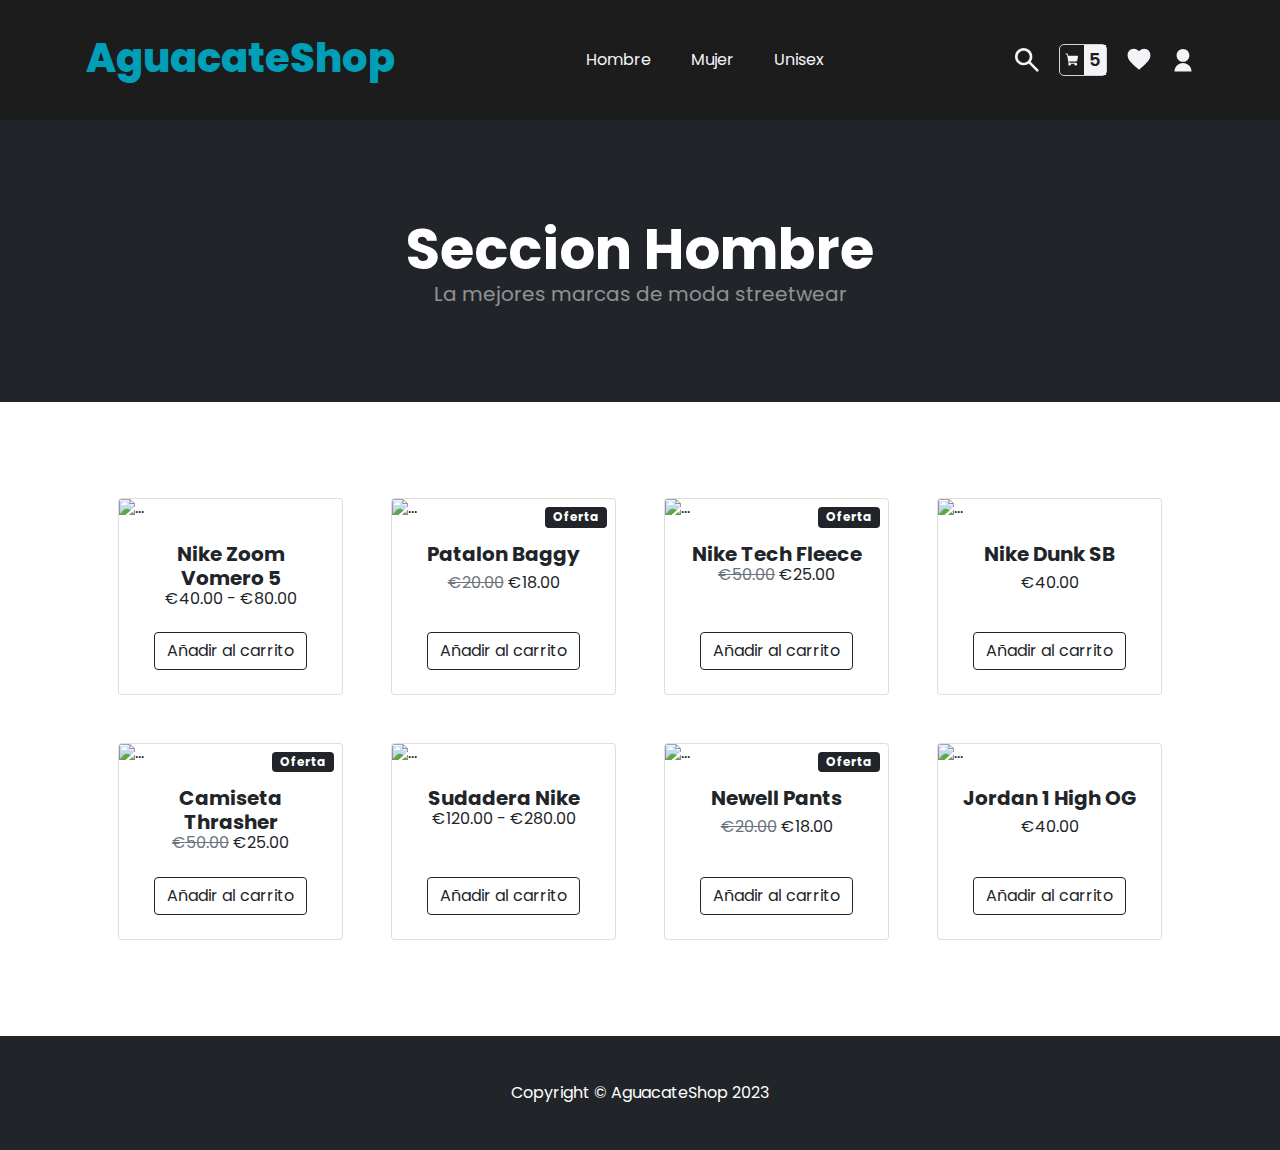
==== index.html @ 618b7046 "Idioma cambiado" ====
<!DOCTYPE html>
<html lang="en">
    <head>
        <meta charset="utf-8" />
        <meta name="viewport" content="width=device-width, initial-scale=1, shrink-to-fit=no" />
        <meta name="description" content="" />
        <meta name="author" content="" />
        <title>Shop Homepage - Start Bootstrap Template</title>
        <!-- Core theme CSS (includes Bootstrap)-->
        <link rel="stylesheet" href="css/normalize.css">
        <link rel="stylesheet" href="css/bootstrap-5.0.5.css">
        <link rel="stylesheet" href="css/style.css">
        
        
    </head>
    <body>
        <!-- Navigation-->
        <header>
            <div class="logo-cabecera">
                <p class="logo--animacion">AguacateShop</p>
            </div>
    
            <nav>
                <ul class="barra-navegacion">
                    <li class="opcion-menu">
                        <a>Hombre</a>
                        <ul class="menu-desplegable">
                            <li><a>Camisetas</a></li>
                            <li><a>Sudaderas</a></li>
                            <li><a>Pantalones</a></li>
                            <li><a>Zapatillas</a></li>
                            <li><a>Accesorios</a></li>
                        </ul>
                    </li>
                    <li class="opcion-menu">
                        <a>Mujer</a>
                        <ul class="menu-desplegable">
                            <li><a>Camisetas</a></li>
                            <li><a>Sudaderas</a></li>
                            <li><a>Pantalones</a></li>
                            <li><a>Zapatillas</a></li>
                            <li><a>Accesorios</a></li>
                        </ul>
                    </li>
                    <li class="opcion-menu">
                        <a>Unisex</a>
                        <ul class="menu-desplegable">
                            <li><a>Camisetas</a></li>
                            <li><a>Sudaderas</a></li>
                            <li><a>Pantalones</a></li>
                            <li><a>Video Editing</a></li>
                            <li><a>Accesorios</a></li>
                        </ul>
                    </li>
                </ul>
            </nav>
    
            <div class="nav-lateral">
                <svg width="24" height="24" viewBox="0 0 12 12" fill="none" xmlns="http://www.w3.org/2000/svg">
                    <path
                        d="M11.0667 12L6.86667 7.8C6.53333 8.06667 6.15 8.27778 5.71667 8.43333C5.28333 8.58889 4.82222 8.66667 4.33333 8.66667C3.12222 8.66667 2.09733 8.24733 1.25867 7.40867C0.419556 6.56956 0 5.54444 0 4.33333C0 3.12222 0.419556 2.09711 1.25867 1.258C2.09733 0.419333 3.12222 0 4.33333 0C5.54444 0 6.56956 0.419333 7.40867 1.258C8.24733 2.09711 8.66667 3.12222 8.66667 4.33333C8.66667 4.82222 8.58889 5.28333 8.43333 5.71667C8.27778 6.15 8.06667 6.53333 7.8 6.86667L12 11.0667L11.0667 12ZM4.33333 7.33333C5.16667 7.33333 5.87511 7.04178 6.45867 6.45867C7.04178 5.87511 7.33333 5.16667 7.33333 4.33333C7.33333 3.5 7.04178 2.79156 6.45867 2.208C5.87511 1.62489 5.16667 1.33333 4.33333 1.33333C3.5 1.33333 2.79156 1.62489 2.208 2.208C1.62489 2.79156 1.33333 3.5 1.33333 4.33333C1.33333 5.16667 1.62489 5.87511 2.208 6.45867C2.79156 7.04178 3.5 7.33333 4.33333 7.33333Z"
                        fill="#F4F4F8" />
                </svg>
                <div class="nav-lateral--carrito">
                    <svg width="24" height="24" viewBox="0 0 15 14" fill="none" xmlns="http://www.w3.org/2000/svg">
                        <path
                            d="M13.9937 3.0875L13.2312 7.26875C13.1683 7.61415 12.9863 7.92655 12.7168 8.15153C12.4472 8.37652 12.1073 8.49983 11.7563 8.5H4.50625L4.78125 10H11.5C11.7967 10 12.0867 10.088 12.3334 10.2528C12.58 10.4176 12.7723 10.6519 12.8858 10.926C12.9994 11.2001 13.0291 11.5017 12.9712 11.7926C12.9133 12.0836 12.7704 12.3509 12.5607 12.5607C12.3509 12.7704 12.0836 12.9133 11.7926 12.9712C11.5017 13.0291 11.2001 12.9994 10.926 12.8858C10.6519 12.7723 10.4176 12.58 10.2528 12.3334C10.088 12.0867 10 11.7967 10 11.5C10.0001 11.3295 10.0297 11.1604 10.0875 11H6.4125C6.47034 11.1604 6.49995 11.3295 6.5 11.5C6.50045 11.742 6.44234 11.9805 6.33062 12.1952C6.2189 12.4099 6.05689 12.5944 5.85843 12.7329C5.65996 12.8714 5.43093 12.9598 5.19088 12.9906C4.95084 13.0214 4.7069 12.9937 4.4799 12.9097C4.2529 12.8258 4.04957 12.6882 3.88728 12.5087C3.72498 12.3292 3.60854 12.113 3.54788 11.8787C3.48722 11.6445 3.48416 11.399 3.53894 11.1632C3.59373 10.9275 3.70474 10.7085 3.8625 10.525L2.13125 1H1C0.867392 1 0.740215 0.947322 0.646447 0.853553C0.552678 0.759785 0.5 0.632608 0.5 0.5C0.5 0.367392 0.552678 0.240215 0.646447 0.146447C0.740215 0.0526784 0.867392 0 1 0H2.13125C2.36465 0.000510561 2.59052 0.082646 2.76973 0.232177C2.94894 0.381709 3.0702 0.589216 3.1125 0.81875L3.41875 2.5H13.5C13.573 2.50015 13.645 2.51649 13.711 2.54783C13.7769 2.57917 13.8351 2.62474 13.8813 2.68125C13.9296 2.73599 13.9649 2.80102 13.9843 2.8714C14.0038 2.94179 14.0071 3.01569 13.9937 3.0875Z"
                            fill="#F4F4F8" />
                    </svg>
                    <p class="nav-lateral--carrito--num-productos">5</p>
                </div>
                <svg width="24" height="24" viewBox="0 0 14 13" fill="none" xmlns="http://www.w3.org/2000/svg">
                    <path
                        d="M6.99992 12.2333L6.03325 11.3533C2.59992 8.24 0.333252 6.18 0.333252 3.66667C0.333252 1.60667 1.94659 0 3.99992 0C5.15992 0 6.27325 0.54 6.99992 1.38667C7.72659 0.54 8.83992 0 9.99992 0C12.0533 0 13.6666 1.60667 13.6666 3.66667C13.6666 6.18 11.3999 8.24 7.96659 11.3533L6.99992 12.2333Z"
                        fill="#F4F4F8" />
                </svg>
                <svg width="24" height="24" viewBox="0 0 12 15" fill="none" xmlns="http://www.w3.org/2000/svg">
                    <path
                        d="M0.666748 14.6667C0.666748 13.2522 1.22865 11.8956 2.22885 10.8955C3.22904 9.89526 4.58559 9.33335 6.00008 9.33335C7.41457 9.33335 8.77112 9.89526 9.77132 10.8955C10.7715 11.8956 11.3334 13.2522 11.3334 14.6667H0.666748ZM6.00008 8.66669C3.79008 8.66669 2.00008 6.87669 2.00008 4.66669C2.00008 2.45669 3.79008 0.666687 6.00008 0.666687C8.21008 0.666687 10.0001 2.45669 10.0001 4.66669C10.0001 6.87669 8.21008 8.66669 6.00008 8.66669Z"
                        fill="#F4F4F8" />
                </svg>
            </div>
        </header>
        <div class="bg-dark py-5">
            <div class="container px-4 px-lg-5 my-5">
                <div class="text-center text-white">
                    <h1 class="display-4 fw-bolder">Seccion Hombre</h1>
                    <p class="lead fw-normal text-white-50 mb-0">La mejores marcas de moda streetwear</p>
                </div>
            </div>
        </div>
        <!-- Section-->
        <section class="py-5">
            <div class="container px-4 px-lg-5 mt-5">
                <div class="row gx-4 gx-lg-5 row-cols-2 row-cols-md-3 row-cols-xl-4 justify-content-center">
                    <div class="col mb-5">
                        <div class="card h-100">
                            <!-- Product image-->
                            <img class="card-img-top" src="https://dummyimage.com/450x300/dee2e6/6c757d.jpg" alt="..." />
                            <!-- Product details-->
                            <div class="card-body p-4">
                                <div class="text-center">
                                    <!-- Product name-->
                                    <h5 class="fw-bolder">Nike Zoom Vomero 5</h5>
                                    <!-- Product price-->
                                    €40.00 - €80.00
                                </div>
                            </div>
                            <!-- Product actions-->
                            <div class="card-footer p-4 pt-0 border-top-0 bg-transparent">
                                <div class="text-center"><a class="btn btn-outline-dark mt-auto" href="#">Añadir al carrito</a></div>
                            </div>
                        </div>
                    </div>
                    <div class="col mb-5">
                        <div class="card h-100">
                            <!-- Oferta badge-->
                            <div class="badge bg-dark text-white position-absolute" style="top: 0.5rem; right: 0.5rem">Oferta</div>
                            <!-- Product image-->
                            <img class="card-img-top" src="https://dummyimage.com/450x300/dee2e6/6c757d.jpg" alt="..." />
                            <!-- Product details-->
                            <div class="card-body p-4">
                                <div class="text-center">
                                    <!-- Product name-->
                                    <h5 class="fw-bolder">Patalon Baggy</h5>
                                    <!-- Product reviews-->
                                    <div class="d-flex justify-content-center small text-warning mb-2">
                                        <div class="bi-star-fill"></div>
                                        <div class="bi-star-fill"></div>
                                        <div class="bi-star-fill"></div>
                                        <div class="bi-star-fill"></div>
                                        <div class="bi-star-fill"></div>
                                    </div>
                                    <!-- Product price-->
                                    <span class="text-muted text-decoration-line-through">€20.00</span>
                                    €18.00
                                </div>
                            </div>
                            <!-- Product actions-->
                            <div class="card-footer p-4 pt-0 border-top-0 bg-transparent">
                                <div class="text-center"><a class="btn btn-outline-dark mt-auto" href="#">Añadir al carrito</a></div>
                            </div>
                        </div>
                    </div>
                    <div class="col mb-5">
                        <div class="card h-100">
                            <!-- Oferta badge-->
                            <div class="badge bg-dark text-white position-absolute" style="top: 0.5rem; right: 0.5rem">Oferta</div>
                            <!-- Product image-->
                            <img class="card-img-top" src="https://dummyimage.com/450x300/dee2e6/6c757d.jpg" alt="..." />
                            <!-- Product details-->
                            <div class="card-body p-4">
                                <div class="text-center">
                                    <!-- Product name-->
                                    <h5 class="fw-bolder">Nike Tech Fleece</h5>
                                    <!-- Product price-->
                                    <span class="text-muted text-decoration-line-through">€50.00</span>
                                    €25.00
                                </div>
                            </div>
                            <!-- Product actions-->
                            <div class="card-footer p-4 pt-0 border-top-0 bg-transparent">
                                <div class="text-center"><a class="btn btn-outline-dark mt-auto" href="#">Añadir al carrito</a></div>
                            </div>
                        </div>
                    </div>
                    <div class="col mb-5">
                        <div class="card h-100">
                            <!-- Product image-->
                            <img class="card-img-top" src="https://dummyimage.com/450x300/dee2e6/6c757d.jpg" alt="..." />
                            <!-- Product details-->
                            <div class="card-body p-4">
                                <div class="text-center">
                                    <!-- Product name-->
                                    <h5 class="fw-bolder">Nike Dunk SB</h5>
                                    <!-- Product reviews-->
                                    <div class="d-flex justify-content-center small text-warning mb-2">
                                        <div class="bi-star-fill"></div>
                                        <div class="bi-star-fill"></div>
                                        <div class="bi-star-fill"></div>
                                        <div class="bi-star-fill"></div>
                                        <div class="bi-star-fill"></div>
                                    </div>
                                    <!-- Product price-->
                                    €40.00
                                </div>
                            </div>
                            <!-- Product actions-->
                            <div class="card-footer p-4 pt-0 border-top-0 bg-transparent">
                                <div class="text-center"><a class="btn btn-outline-dark mt-auto" href="#">Añadir al carrito</a></div>
                            </div>
                        </div>
                    </div>
                    <div class="col mb-5">
                        <div class="card h-100">
                            <!-- Oferta badge-->
                            <div class="badge bg-dark text-white position-absolute" style="top: 0.5rem; right: 0.5rem">Oferta</div>
                            <!-- Product image-->
                            <img class="card-img-top" src="https://dummyimage.com/450x300/dee2e6/6c757d.jpg" alt="..." />
                            <!-- Product details-->
                            <div class="card-body p-4">
                                <div class="text-center">
                                    <!-- Product name-->
                                    <h5 class="fw-bolder">Camiseta Thrasher</h5>
                                    <!-- Product price-->
                                    <span class="text-muted text-decoration-line-through">€50.00</span>
                                    €25.00
                                </div>
                            </div>
                            <!-- Product actions-->
                            <div class="card-footer p-4 pt-0 border-top-0 bg-transparent">
                                <div class="text-center"><a class="btn btn-outline-dark mt-auto" href="#">Añadir al carrito</a></div>
                            </div>
                        </div>
                    </div>
                    <div class="col mb-5">
                        <div class="card h-100">
                            <!-- Product image-->
                            <img class="card-img-top" src="https://dummyimage.com/450x300/dee2e6/6c757d.jpg" alt="..." />
                            <!-- Product details-->
                            <div class="card-body p-4">
                                <div class="text-center">
                                    <!-- Product name-->
                                    <h5 class="fw-bolder">Sudadera Nike</h5>
                                    <!-- Product price-->
                                    €120.00 - €280.00
                                </div>
                            </div>
                            <!-- Product actions-->
                            <div class="card-footer p-4 pt-0 border-top-0 bg-transparent">
                                <div class="text-center"><a class="btn btn-outline-dark mt-auto" href="#">Añadir al carrito</a></div>
                            </div>
                        </div>
                    </div>
                    <div class="col mb-5">
                        <div class="card h-100">
                            <!-- Oferta badge-->
                            <div class="badge bg-dark text-white position-absolute" style="top: 0.5rem; right: 0.5rem">Oferta</div>
                            <!-- Product image-->
                            <img class="card-img-top" src="https://dummyimage.com/450x300/dee2e6/6c757d.jpg" alt="..." />
                            <!-- Product details-->
                            <div class="card-body p-4">
                                <div class="text-center">
                                    <!-- Product name-->
                                    <h5 class="fw-bolder">Newell Pants</h5>
                                    <!-- Product reviews-->
                                    <div class="d-flex justify-content-center small text-warning mb-2">
                                        <div class="bi-star-fill"></div>
                                        <div class="bi-star-fill"></div>
                                        <div class="bi-star-fill"></div>
                                        <div class="bi-star-fill"></div>
                                        <div class="bi-star-fill"></div>
                                    </div>
                                    <!-- Product price-->
                                    <span class="text-muted text-decoration-line-through">€20.00</span>
                                    €18.00
                                </div>
                            </div>
                            <!-- Product actions-->
                            <div class="card-footer p-4 pt-0 border-top-0 bg-transparent">
                                <div class="text-center"><a class="btn btn-outline-dark mt-auto" href="#">Añadir al carrito</a></div>
                            </div>
                        </div>
                    </div>
                    <div class="col mb-5">
                        <div class="card h-100">
                            <!-- Product image-->
                            <img class="card-img-top" src="https://dummyimage.com/450x300/dee2e6/6c757d.jpg" alt="..." />
                            <!-- Product details-->
                            <div class="card-body p-4">
                                <div class="text-center">
                                    <!-- Product name-->
                                    <h5 class="fw-bolder">Jordan 1 High OG</h5>
                                    <!-- Product reviews-->
                                    <div class="d-flex justify-content-center small text-warning mb-2">
                                        <div class="bi-star-fill"></div>
                                        <div class="bi-star-fill"></div>
                                        <div class="bi-star-fill"></div>
                                        <div class="bi-star-fill"></div>
                                        <div class="bi-star-fill"></div>
                                    </div>
                                    <!-- Product price-->
                                    €40.00
                                </div>
                            </div>
                            <!-- Product actions-->
                            <div class="card-footer p-4 pt-0 border-top-0 bg-transparent">
                                <div class="text-center"><a class="btn btn-outline-dark mt-auto" href="#">Añadir al carrito</a></div>
                            </div>
                        </div>
                    </div>
                </div>
            </div>
        </section>
        <!-- Footer-->
        <footer class="py-5 bg-dark">
            <div class="container"><p class="m-0 text-center text-white">Copyright &copy; AguacateShop 2023</p></div>
        </footer>
        <!-- Bootstrap core JS-->
        <script src="https://cdn.jsdelivr.net/npm/bootstrap@5.1.3/dist/js/bootstrap.bundle.min.js"></script>
        <script type="text/javascript" src="js/gsap.min.js"></script>
        <!-- Core theme JS-->
        <script src="js/script.js"></script>
    </body>
</html>
---- css/style.css ----
@import url('https://fonts.googleapis.com/css2?family=Poppins:ital,wght@0,100;0,200;0,300;0,400;0,500;0,600;0,700;0,800;0,900;1,100;1,200;1,300;1,400;1,500;1,600;1,700;1,800;1,900&display=swap');

:root {
    --blanco: #F4F4F8;
    --blanco-hover: #d4d4e0;
    --negro: #1C1C1C;
    --negro-claro: #2b2b2b;
    --mostaza: #FED766;
    --azul: #009FB7;
}

/* -- Globales -- */

* {
    font-family: 'Poppins', sans-serif;
}

body {
    margin: 0;
}

a {
    text-decoration: none;
}

h1,
h2,
h3,
h4,
h5,
p {
    margin: 0;
}

/* -- Cabecera -- */
header {
    background-color: var(--negro);
    min-height: 120px;
    display: flex;
    flex-direction: row;
    align-items: center;
    justify-content: space-around;
    box-shadow: 5px 5px 7px rgba(0, 0, 0, 0.7);
}

header div.logo-cabecera {
    font-weight: 800;
    font-size: 40px;
    color: var(--blanco);
    display: flex;
    flex-direction: row;
    width: fit-content;
}

header div.logo-cabecera span {
    color: var(--azul);
}

header div.logo-cabecera .logo--animacion * {
    pointer-events: none;
}

header div.logo-cabecera .logo--animacion__word {
    display: inline-flex;
    height: 50px;
    position: relative;
    overflow: hidden;
}

header div.logo-cabecera .logo--animacion__char-inner {
    display: inline-block;
}

header div.logo-cabecera .logo--animacion__char-inner:after {
    content: attr(data-letter);
    position: absolute;
    top: 100%;
    left: 0;
    color: var(--mostaza);
}

header nav {
    height: 120px;
}

header nav .barra-navegacion {
    display: flex;
    flex-direction: row;
    justify-content: space-between;
    height: 100%;
    align-items: center;

    padding: 0;
    margin: 0;
}

header nav *>li {
    list-style: none;
}

header nav .barra-navegacion .opcion-menu {
    min-height: 100%;
    display: flex;
    align-items: center;
    padding: 0 20px;
}

header nav .barra-navegacion .opcion-menu a,
header nav .barra-navegacion .opcion-menu .menu-desplegable li a {
    color: var(--blanco);
}

header nav .barra-navegacion .opcion-menu a:hover{
    color: var(--blanco-hover);
}

nav {
    background-color: var(--navColor);
}

.navbar li:hover {
    background-color: var(--navHover);
}

.menu-desplegable {
    position: absolute;
    top: 120px;
    left: 0;
    display: none;
    background-color: var(--negro-claro);
    padding: 0;
}

.opcion-menu:hover {
    background-color: var(--negro-claro);
    cursor: default;
}

.opcion-menu:hover .menu-desplegable {
    display: flex;
    flex-direction: row;
    width: 100%;
    min-height: 80px;
    gap: 20px;
    justify-content: center;
    align-items: center;
}

header nav .barra-navegacion .opcion-menu .menu-desplegable li:hover a {
    color: var(--blanco-hover);
    cursor: pointer;
}

header .nav-lateral {
    display: flex;
    align-items: center;
    gap: 20px;
}

.nav-lateral .nav-lateral--carrito {
    display: flex;
    flex-direction: row;
    align-items: center;
    justify-content: space-around;
    border: 1px solid var(--blanco-hover);
    border-radius: 5px;
}

.nav-lateral .nav-lateral--carrito svg {
    padding: 3px 5px;
}

.nav-lateral--carrito--num-productos {
    color: var(--negro);
    background-color: var(--blanco);
    height: max-content;
    font-size: 18px;
    font-weight: 600;
    padding: 5px;
    -webkit-user-select: none;
    -ms-user-select: none;
    user-select: none;
}
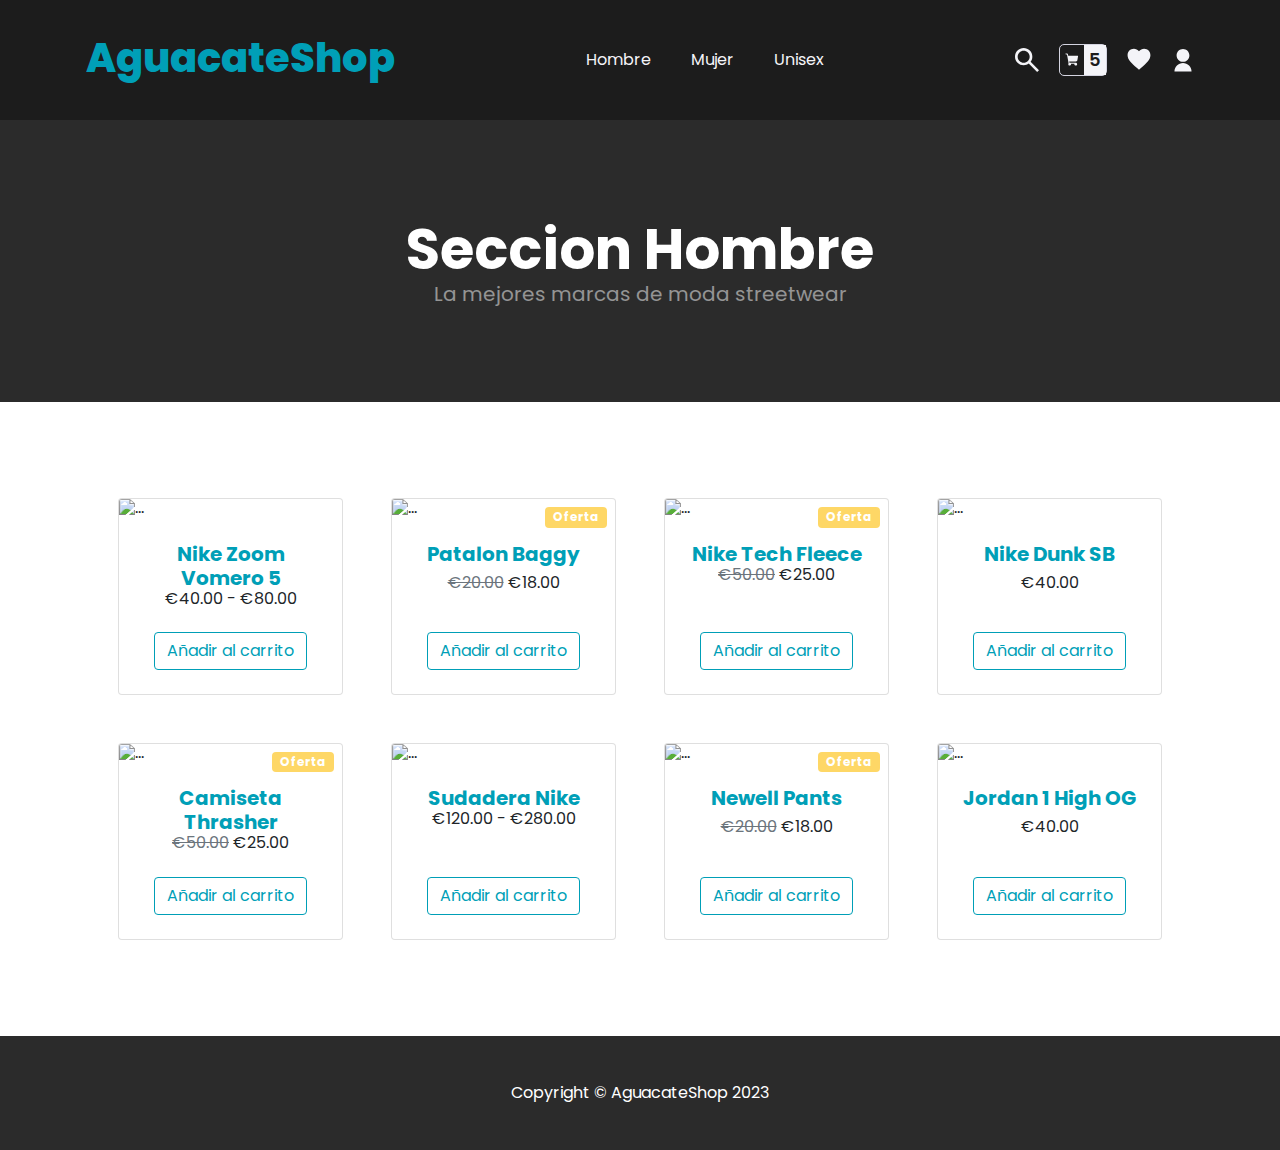
==== commit c9050d1c: "Cabecera responsive comenzada" ====
--- a/index.html
+++ b/index.html
@@ -101,7 +101,7 @@
                             <div class="card-body p-4">
                                 <div class="text-center">
                                     <!-- Product name-->
-                                    <h5 class="fw-bolder">Nike Zoom Vomero 5</h5>
+                                    <h5 class="fw-bolder text-primary">Nike Zoom Vomero 5</h5>
                                     <!-- Product price-->
                                     €40.00 - €80.00
                                 </div>
@@ -115,14 +115,14 @@
                     <div class="col mb-5">
                         <div class="card h-100">
                             <!-- Oferta badge-->
-                            <div class="badge bg-dark text-white position-absolute" style="top: 0.5rem; right: 0.5rem">Oferta</div>
-                            <!-- Product image-->
-                            <img class="card-img-top" src="https://dummyimage.com/450x300/dee2e6/6c757d.jpg" alt="..." />
-                            <!-- Product details-->
-                            <div class="card-body p-4">
-                                <div class="text-center">
-                                    <!-- Product name-->
-                                    <h5 class="fw-bolder">Patalon Baggy</h5>
+                            <div class="badge bg-warning text-white position-absolute" style="top: 0.5rem; right: 0.5rem">Oferta</div>
+                            <!-- Product image-->
+                            <img class="card-img-top" src="https://dummyimage.com/450x300/dee2e6/6c757d.jpg" alt="..." />
+                            <!-- Product details-->
+                            <div class="card-body p-4">
+                                <div class="text-center">
+                                    <!-- Product name-->
+                                    <h5 class="fw-bolder text-primary">Patalon Baggy</h5>
                                     <!-- Product reviews-->
                                     <div class="d-flex justify-content-center small text-warning mb-2">
                                         <div class="bi-star-fill"></div>
@@ -145,14 +145,14 @@
                     <div class="col mb-5">
                         <div class="card h-100">
                             <!-- Oferta badge-->
-                            <div class="badge bg-dark text-white position-absolute" style="top: 0.5rem; right: 0.5rem">Oferta</div>
-                            <!-- Product image-->
-                            <img class="card-img-top" src="https://dummyimage.com/450x300/dee2e6/6c757d.jpg" alt="..." />
-                            <!-- Product details-->
-                            <div class="card-body p-4">
-                                <div class="text-center">
-                                    <!-- Product name-->
-                                    <h5 class="fw-bolder">Nike Tech Fleece</h5>
+                            <div class="badge bg-warning text-white position-absolute" style="top: 0.5rem; right: 0.5rem">Oferta</div>
+                            <!-- Product image-->
+                            <img class="card-img-top" src="https://dummyimage.com/450x300/dee2e6/6c757d.jpg" alt="..." />
+                            <!-- Product details-->
+                            <div class="card-body p-4">
+                                <div class="text-center">
+                                    <!-- Product name-->
+                                    <h5 class="fw-bolder text-primary">Nike Tech Fleece</h5>
                                     <!-- Product price-->
                                     <span class="text-muted text-decoration-line-through">€50.00</span>
                                     €25.00
@@ -172,7 +172,7 @@
                             <div class="card-body p-4">
                                 <div class="text-center">
                                     <!-- Product name-->
-                                    <h5 class="fw-bolder">Nike Dunk SB</h5>
+                                    <h5 class="fw-bolder text-primary">Nike Dunk SB</h5>
                                     <!-- Product reviews-->
                                     <div class="d-flex justify-content-center small text-warning mb-2">
                                         <div class="bi-star-fill"></div>
@@ -194,14 +194,14 @@
                     <div class="col mb-5">
                         <div class="card h-100">
                             <!-- Oferta badge-->
-                            <div class="badge bg-dark text-white position-absolute" style="top: 0.5rem; right: 0.5rem">Oferta</div>
-                            <!-- Product image-->
-                            <img class="card-img-top" src="https://dummyimage.com/450x300/dee2e6/6c757d.jpg" alt="..." />
-                            <!-- Product details-->
-                            <div class="card-body p-4">
-                                <div class="text-center">
-                                    <!-- Product name-->
-                                    <h5 class="fw-bolder">Camiseta Thrasher</h5>
+                            <div class="badge bg-warning text-white position-absolute" style="top: 0.5rem; right: 0.5rem">Oferta</div>
+                            <!-- Product image-->
+                            <img class="card-img-top" src="https://dummyimage.com/450x300/dee2e6/6c757d.jpg" alt="..." />
+                            <!-- Product details-->
+                            <div class="card-body p-4">
+                                <div class="text-center">
+                                    <!-- Product name-->
+                                    <h5 class="fw-bolder text-primary">Camiseta Thrasher</h5>
                                     <!-- Product price-->
                                     <span class="text-muted text-decoration-line-through">€50.00</span>
                                     €25.00
@@ -221,7 +221,7 @@
                             <div class="card-body p-4">
                                 <div class="text-center">
                                     <!-- Product name-->
-                                    <h5 class="fw-bolder">Sudadera Nike</h5>
+                                    <h5 class="fw-bolder text-primary">Sudadera Nike</h5>
                                     <!-- Product price-->
                                     €120.00 - €280.00
                                 </div>
@@ -235,14 +235,14 @@
                     <div class="col mb-5">
                         <div class="card h-100">
                             <!-- Oferta badge-->
-                            <div class="badge bg-dark text-white position-absolute" style="top: 0.5rem; right: 0.5rem">Oferta</div>
-                            <!-- Product image-->
-                            <img class="card-img-top" src="https://dummyimage.com/450x300/dee2e6/6c757d.jpg" alt="..." />
-                            <!-- Product details-->
-                            <div class="card-body p-4">
-                                <div class="text-center">
-                                    <!-- Product name-->
-                                    <h5 class="fw-bolder">Newell Pants</h5>
+                            <div class="badge bg-warning text-white position-absolute" style="top: 0.5rem; right: 0.5rem">Oferta</div>
+                            <!-- Product image-->
+                            <img class="card-img-top" src="https://dummyimage.com/450x300/dee2e6/6c757d.jpg" alt="..." />
+                            <!-- Product details-->
+                            <div class="card-body p-4">
+                                <div class="text-center">
+                                    <!-- Product name-->
+                                    <h5 class="fw-bolder text-primary">Newell Pants</h5>
                                     <!-- Product reviews-->
                                     <div class="d-flex justify-content-center small text-warning mb-2">
                                         <div class="bi-star-fill"></div>
@@ -270,7 +270,7 @@
                             <div class="card-body p-4">
                                 <div class="text-center">
                                     <!-- Product name-->
-                                    <h5 class="fw-bolder">Jordan 1 High OG</h5>
+                                    <h5 class="fw-bolder text-primary">Jordan 1 High OG</h5>
                                     <!-- Product reviews-->
                                     <div class="d-flex justify-content-center small text-warning mb-2">
                                         <div class="bi-star-fill"></div>
--- a/css/style.css
+++ b/css/style.css
@@ -40,7 +40,7 @@
     flex-direction: row;
     align-items: center;
     justify-content: space-around;
-    box-shadow: 5px 5px 7px rgba(0, 0, 0, 0.7);
+    position: relative;
 }
 
 header div.logo-cabecera {
@@ -129,6 +129,7 @@
     display: none;
     background-color: var(--negro-claro);
     padding: 0;
+    box-shadow: 0 3px 10px rgba(0, 0, 0, 0.7);
 }
 
 .opcion-menu:hover {
@@ -180,4 +181,19 @@
     -webkit-user-select: none;
     -ms-user-select: none;
     user-select: none;
-}+}
+
+@media (max-width: 1024px) {
+    header {
+        flex-direction: column;
+    }
+    header .logo-cabecera {
+        margin: 15px 0;
+    }
+    header nav .barra-navegacion .opcion-menu .menu-desplegable {
+        top: 200px;
+    }
+    header .nav-lateral {
+        display: none;
+    }
+}
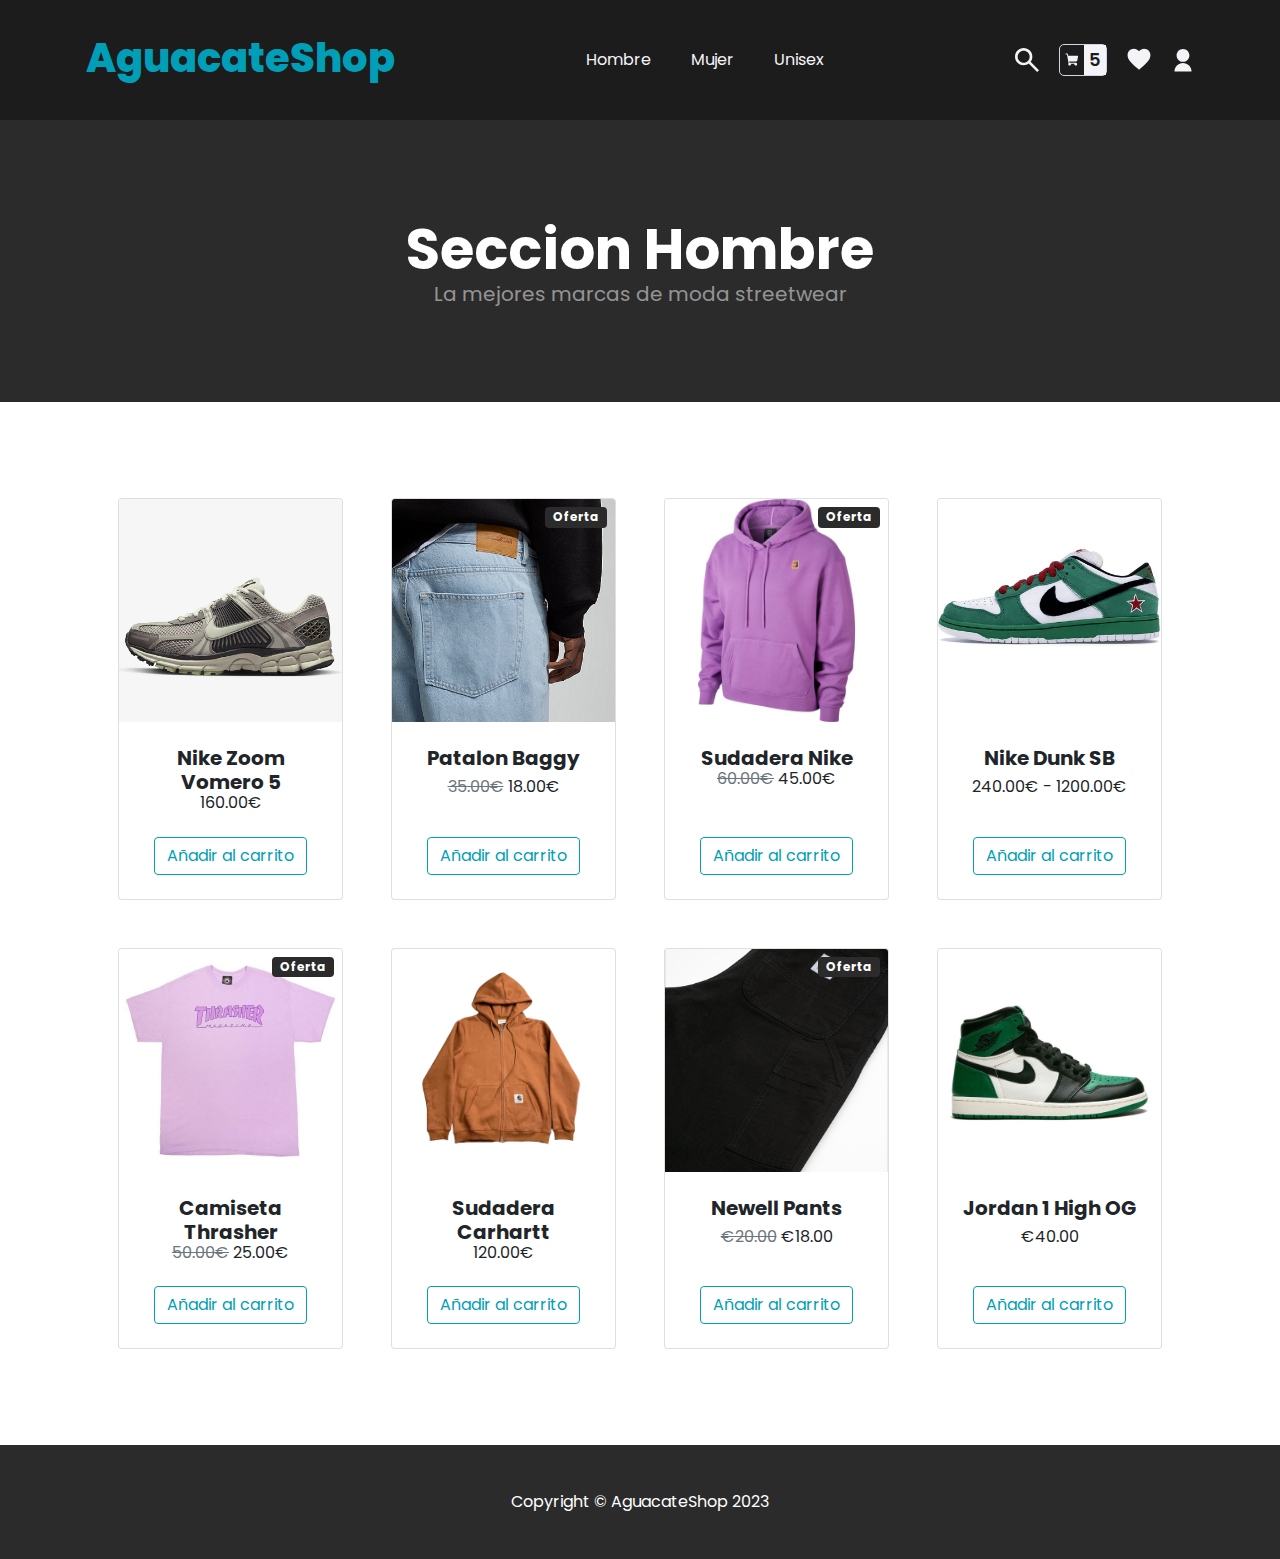
==== commit bd043147: "Imagenes comenzadas" ====
--- a/index.html
+++ b/index.html
@@ -96,14 +96,14 @@
                     <div class="col mb-5">
                         <div class="card h-100">
                             <!-- Product image-->
-                            <img class="card-img-top" src="https://dummyimage.com/450x300/dee2e6/6c757d.jpg" alt="..." />
-                            <!-- Product details-->
-                            <div class="card-body p-4">
-                                <div class="text-center">
-                                    <!-- Product name-->
-                                    <h5 class="fw-bolder text-primary">Nike Zoom Vomero 5</h5>
-                                    <!-- Product price-->
-                                    €40.00 - €80.00
+                            <img class="card-img-top" src="img/vomero-5.png" alt="..." heigth="350px" width="400px"/>
+                            <!-- Product details-->
+                            <div class="card-body p-4">
+                                <div class="text-center">
+                                    <!-- Product name-->
+                                    <h5 class="fw-bolder">Nike Zoom Vomero 5</h5>
+                                    <!-- Product price-->
+                                    160.00€
                                 </div>
                             </div>
                             <!-- Product actions-->
@@ -115,14 +115,14 @@
                     <div class="col mb-5">
                         <div class="card h-100">
                             <!-- Oferta badge-->
-                            <div class="badge bg-warning text-white position-absolute" style="top: 0.5rem; right: 0.5rem">Oferta</div>
-                            <!-- Product image-->
-                            <img class="card-img-top" src="https://dummyimage.com/450x300/dee2e6/6c757d.jpg" alt="..." />
-                            <!-- Product details-->
-                            <div class="card-body p-4">
-                                <div class="text-center">
-                                    <!-- Product name-->
-                                    <h5 class="fw-bolder text-primary">Patalon Baggy</h5>
+                            <div class="badge bg-dark text-white position-absolute" style="top: 0.5rem; right: 0.5rem">Oferta</div>
+                            <!-- Product image-->
+                            <img class="card-img-top" src="img/baggy-jeans.jpg" heigth="350px" width="400px" alt="..." />
+                            <!-- Product details-->
+                            <div class="card-body p-4">
+                                <div class="text-center">
+                                    <!-- Product name-->
+                                    <h5 class="fw-bolder">Patalon Baggy</h5>
                                     <!-- Product reviews-->
                                     <div class="d-flex justify-content-center small text-warning mb-2">
                                         <div class="bi-star-fill"></div>
@@ -132,6 +132,126 @@
                                         <div class="bi-star-fill"></div>
                                     </div>
                                     <!-- Product price-->
+                                    <span class="text-muted text-decoration-line-through">35.00€</span>
+                                    18.00€
+                                </div>
+                            </div>
+                            <!-- Product actions-->
+                            <div class="card-footer p-4 pt-0 border-top-0 bg-transparent">
+                                <div class="text-center"><a class="btn btn-outline-dark mt-auto" href="#">Añadir al carrito</a></div>
+                            </div>
+                        </div>
+                    </div>
+                    <div class="col mb-5">
+                        <div class="card h-100">
+                            <!-- Oferta badge-->
+                            <div class="badge bg-dark text-white position-absolute" style="top: 0.5rem; right: 0.5rem">Oferta</div>
+                            <!-- Product image-->
+                            <img class="card-img-top" src="img/sudadera-nike.jpeg" heigth="350px" width="400px" alt="..." />
+                            <!-- Product details-->
+                            <div class="card-body p-4">
+                                <div class="text-center">
+                                    <!-- Product name-->
+                                    <h5 class="fw-bolder">Sudadera Nike</h5>
+                                    <!-- Product price-->
+                                    <span class="text-muted text-decoration-line-through">60.00€</span>
+                                    45.00€
+                                </div>
+                            </div>
+                            <!-- Product actions-->
+                            <div class="card-footer p-4 pt-0 border-top-0 bg-transparent">
+                                <div class="text-center"><a class="btn btn-outline-dark mt-auto" href="#">Añadir al carrito</a></div>
+                            </div>
+                        </div>
+                    </div>
+                    <div class="col mb-5">
+                        <div class="card h-100">
+                            <!-- Product image-->
+                            <img class="card-img-top" src="img/dunk-sb_heineken.png" alt="..." heigth="350px" width="400px"/>
+                            <!-- Product details-->
+                            <div class="card-body p-4">
+                                <div class="text-center">
+                                    <!-- Product name-->
+                                    <h5 class="fw-bolder">Nike Dunk SB</h5>
+                                    <!-- Product reviews-->
+                                    <div class="d-flex justify-content-center small text-warning mb-2">
+                                        <div class="bi-star-fill"></div>
+                                        <div class="bi-star-fill"></div>
+                                        <div class="bi-star-fill"></div>
+                                        <div class="bi-star-fill"></div>
+                                        <div class="bi-star-fill"></div>
+                                    </div>
+                                    <!-- Product price-->
+                                    240.00€ - 1200.00€
+                                </div>
+                            </div>
+                            <!-- Product actions-->
+                            <div class="card-footer p-4 pt-0 border-top-0 bg-transparent">
+                                <div class="text-center"><a class="btn btn-outline-dark mt-auto" href="#">Añadir al carrito</a></div>
+                            </div>
+                        </div>
+                    </div>
+                    <div class="col mb-5">
+                        <div class="card h-100">
+                            <!-- Oferta badge-->
+                            <div class="badge bg-dark text-white position-absolute" style="top: 0.5rem; right: 0.5rem">Oferta</div>
+                            <!-- Product image-->
+                            <img class="card-img-top" src="img/camiseta-thrasher.jpg" alt="..." />
+                            <!-- Product details-->
+                            <div class="card-body p-4">
+                                <div class="text-center">
+                                    <!-- Product name-->
+                                    <h5 class="fw-bolder">Camiseta Thrasher</h5>
+                                    <!-- Product price-->
+                                    <span class="text-muted text-decoration-line-through">50.00€</span>
+                                    25.00€
+                                </div>
+                            </div>
+                            <!-- Product actions-->
+                            <div class="card-footer p-4 pt-0 border-top-0 bg-transparent">
+                                <div class="text-center"><a class="btn btn-outline-dark mt-auto" href="#">Añadir al carrito</a></div>
+                            </div>
+                        </div>
+                    </div>
+                    <div class="col mb-5">
+                        <div class="card h-100">
+                            <!-- Product image-->
+                            <img class="card-img-top" src="img/sudadera-carhartt.webp" alt="..." />
+                            <!-- Product details-->
+                            <div class="card-body p-4">
+                                <div class="text-center">
+                                    <!-- Product name-->
+                                    <h5 class="fw-bolder">Sudadera Carhartt</h5>
+                                    <!-- Product price-->
+                                    120.00€
+                                </div>
+                            </div>
+                            <!-- Product actions-->
+                            <div class="card-footer p-4 pt-0 border-top-0 bg-transparent">
+                                <div class="text-center"><a class="btn btn-outline-dark mt-auto" href="#">Añadir al carrito</a></div>
+                            </div>
+                        </div>
+                    </div>
+                    <div class="col mb-5">
+                        <div class="card h-100">
+                            <!-- Oferta badge-->
+                            <div class="badge bg-dark text-white position-absolute" style="top: 0.5rem; right: 0.5rem">Oferta</div>
+                            <!-- Product image-->
+                            <img class="card-img-top" src="img/double-knee-pant.jpg" alt="..." />
+                            <!-- Product details-->
+                            <div class="card-body p-4">
+                                <div class="text-center">
+                                    <!-- Product name-->
+                                    <h5 class="fw-bolder">Newell Pants</h5>
+                                    <!-- Product reviews-->
+                                    <div class="d-flex justify-content-center small text-warning mb-2">
+                                        <div class="bi-star-fill"></div>
+                                        <div class="bi-star-fill"></div>
+                                        <div class="bi-star-fill"></div>
+                                        <div class="bi-star-fill"></div>
+                                        <div class="bi-star-fill"></div>
+                                    </div>
+                                    <!-- Product price-->
                                     <span class="text-muted text-decoration-line-through">€20.00</span>
                                     €18.00
                                 </div>
@@ -144,133 +264,13 @@
                     </div>
                     <div class="col mb-5">
                         <div class="card h-100">
-                            <!-- Oferta badge-->
-                            <div class="badge bg-warning text-white position-absolute" style="top: 0.5rem; right: 0.5rem">Oferta</div>
-                            <!-- Product image-->
-                            <img class="card-img-top" src="https://dummyimage.com/450x300/dee2e6/6c757d.jpg" alt="..." />
-                            <!-- Product details-->
-                            <div class="card-body p-4">
-                                <div class="text-center">
-                                    <!-- Product name-->
-                                    <h5 class="fw-bolder text-primary">Nike Tech Fleece</h5>
-                                    <!-- Product price-->
-                                    <span class="text-muted text-decoration-line-through">€50.00</span>
-                                    €25.00
-                                </div>
-                            </div>
-                            <!-- Product actions-->
-                            <div class="card-footer p-4 pt-0 border-top-0 bg-transparent">
-                                <div class="text-center"><a class="btn btn-outline-dark mt-auto" href="#">Añadir al carrito</a></div>
-                            </div>
-                        </div>
-                    </div>
-                    <div class="col mb-5">
-                        <div class="card h-100">
-                            <!-- Product image-->
-                            <img class="card-img-top" src="https://dummyimage.com/450x300/dee2e6/6c757d.jpg" alt="..." />
-                            <!-- Product details-->
-                            <div class="card-body p-4">
-                                <div class="text-center">
-                                    <!-- Product name-->
-                                    <h5 class="fw-bolder text-primary">Nike Dunk SB</h5>
-                                    <!-- Product reviews-->
-                                    <div class="d-flex justify-content-center small text-warning mb-2">
-                                        <div class="bi-star-fill"></div>
-                                        <div class="bi-star-fill"></div>
-                                        <div class="bi-star-fill"></div>
-                                        <div class="bi-star-fill"></div>
-                                        <div class="bi-star-fill"></div>
-                                    </div>
-                                    <!-- Product price-->
-                                    €40.00
-                                </div>
-                            </div>
-                            <!-- Product actions-->
-                            <div class="card-footer p-4 pt-0 border-top-0 bg-transparent">
-                                <div class="text-center"><a class="btn btn-outline-dark mt-auto" href="#">Añadir al carrito</a></div>
-                            </div>
-                        </div>
-                    </div>
-                    <div class="col mb-5">
-                        <div class="card h-100">
-                            <!-- Oferta badge-->
-                            <div class="badge bg-warning text-white position-absolute" style="top: 0.5rem; right: 0.5rem">Oferta</div>
-                            <!-- Product image-->
-                            <img class="card-img-top" src="https://dummyimage.com/450x300/dee2e6/6c757d.jpg" alt="..." />
-                            <!-- Product details-->
-                            <div class="card-body p-4">
-                                <div class="text-center">
-                                    <!-- Product name-->
-                                    <h5 class="fw-bolder text-primary">Camiseta Thrasher</h5>
-                                    <!-- Product price-->
-                                    <span class="text-muted text-decoration-line-through">€50.00</span>
-                                    €25.00
-                                </div>
-                            </div>
-                            <!-- Product actions-->
-                            <div class="card-footer p-4 pt-0 border-top-0 bg-transparent">
-                                <div class="text-center"><a class="btn btn-outline-dark mt-auto" href="#">Añadir al carrito</a></div>
-                            </div>
-                        </div>
-                    </div>
-                    <div class="col mb-5">
-                        <div class="card h-100">
-                            <!-- Product image-->
-                            <img class="card-img-top" src="https://dummyimage.com/450x300/dee2e6/6c757d.jpg" alt="..." />
-                            <!-- Product details-->
-                            <div class="card-body p-4">
-                                <div class="text-center">
-                                    <!-- Product name-->
-                                    <h5 class="fw-bolder text-primary">Sudadera Nike</h5>
-                                    <!-- Product price-->
-                                    €120.00 - €280.00
-                                </div>
-                            </div>
-                            <!-- Product actions-->
-                            <div class="card-footer p-4 pt-0 border-top-0 bg-transparent">
-                                <div class="text-center"><a class="btn btn-outline-dark mt-auto" href="#">Añadir al carrito</a></div>
-                            </div>
-                        </div>
-                    </div>
-                    <div class="col mb-5">
-                        <div class="card h-100">
-                            <!-- Oferta badge-->
-                            <div class="badge bg-warning text-white position-absolute" style="top: 0.5rem; right: 0.5rem">Oferta</div>
-                            <!-- Product image-->
-                            <img class="card-img-top" src="https://dummyimage.com/450x300/dee2e6/6c757d.jpg" alt="..." />
-                            <!-- Product details-->
-                            <div class="card-body p-4">
-                                <div class="text-center">
-                                    <!-- Product name-->
-                                    <h5 class="fw-bolder text-primary">Newell Pants</h5>
-                                    <!-- Product reviews-->
-                                    <div class="d-flex justify-content-center small text-warning mb-2">
-                                        <div class="bi-star-fill"></div>
-                                        <div class="bi-star-fill"></div>
-                                        <div class="bi-star-fill"></div>
-                                        <div class="bi-star-fill"></div>
-                                        <div class="bi-star-fill"></div>
-                                    </div>
-                                    <!-- Product price-->
-                                    <span class="text-muted text-decoration-line-through">€20.00</span>
-                                    €18.00
-                                </div>
-                            </div>
-                            <!-- Product actions-->
-                            <div class="card-footer p-4 pt-0 border-top-0 bg-transparent">
-                                <div class="text-center"><a class="btn btn-outline-dark mt-auto" href="#">Añadir al carrito</a></div>
-                            </div>
-                        </div>
-                    </div>
-                    <div class="col mb-5">
-                        <div class="card h-100">
-                            <!-- Product image-->
-                            <img class="card-img-top" src="https://dummyimage.com/450x300/dee2e6/6c757d.jpg" alt="..." />
-                            <!-- Product details-->
-                            <div class="card-body p-4">
-                                <div class="text-center">
-                                    <!-- Product name-->
-                                    <h5 class="fw-bolder text-primary">Jordan 1 High OG</h5>
+                            <!-- Product image-->
+                            <img class="card-img-top" src="img/jordan-1-high.png" alt="..." />
+                            <!-- Product details-->
+                            <div class="card-body p-4">
+                                <div class="text-center">
+                                    <!-- Product name-->
+                                    <h5 class="fw-bolder">Jordan 1 High OG</h5>
                                     <!-- Product reviews-->
                                     <div class="d-flex justify-content-center small text-warning mb-2">
                                         <div class="bi-star-fill"></div>
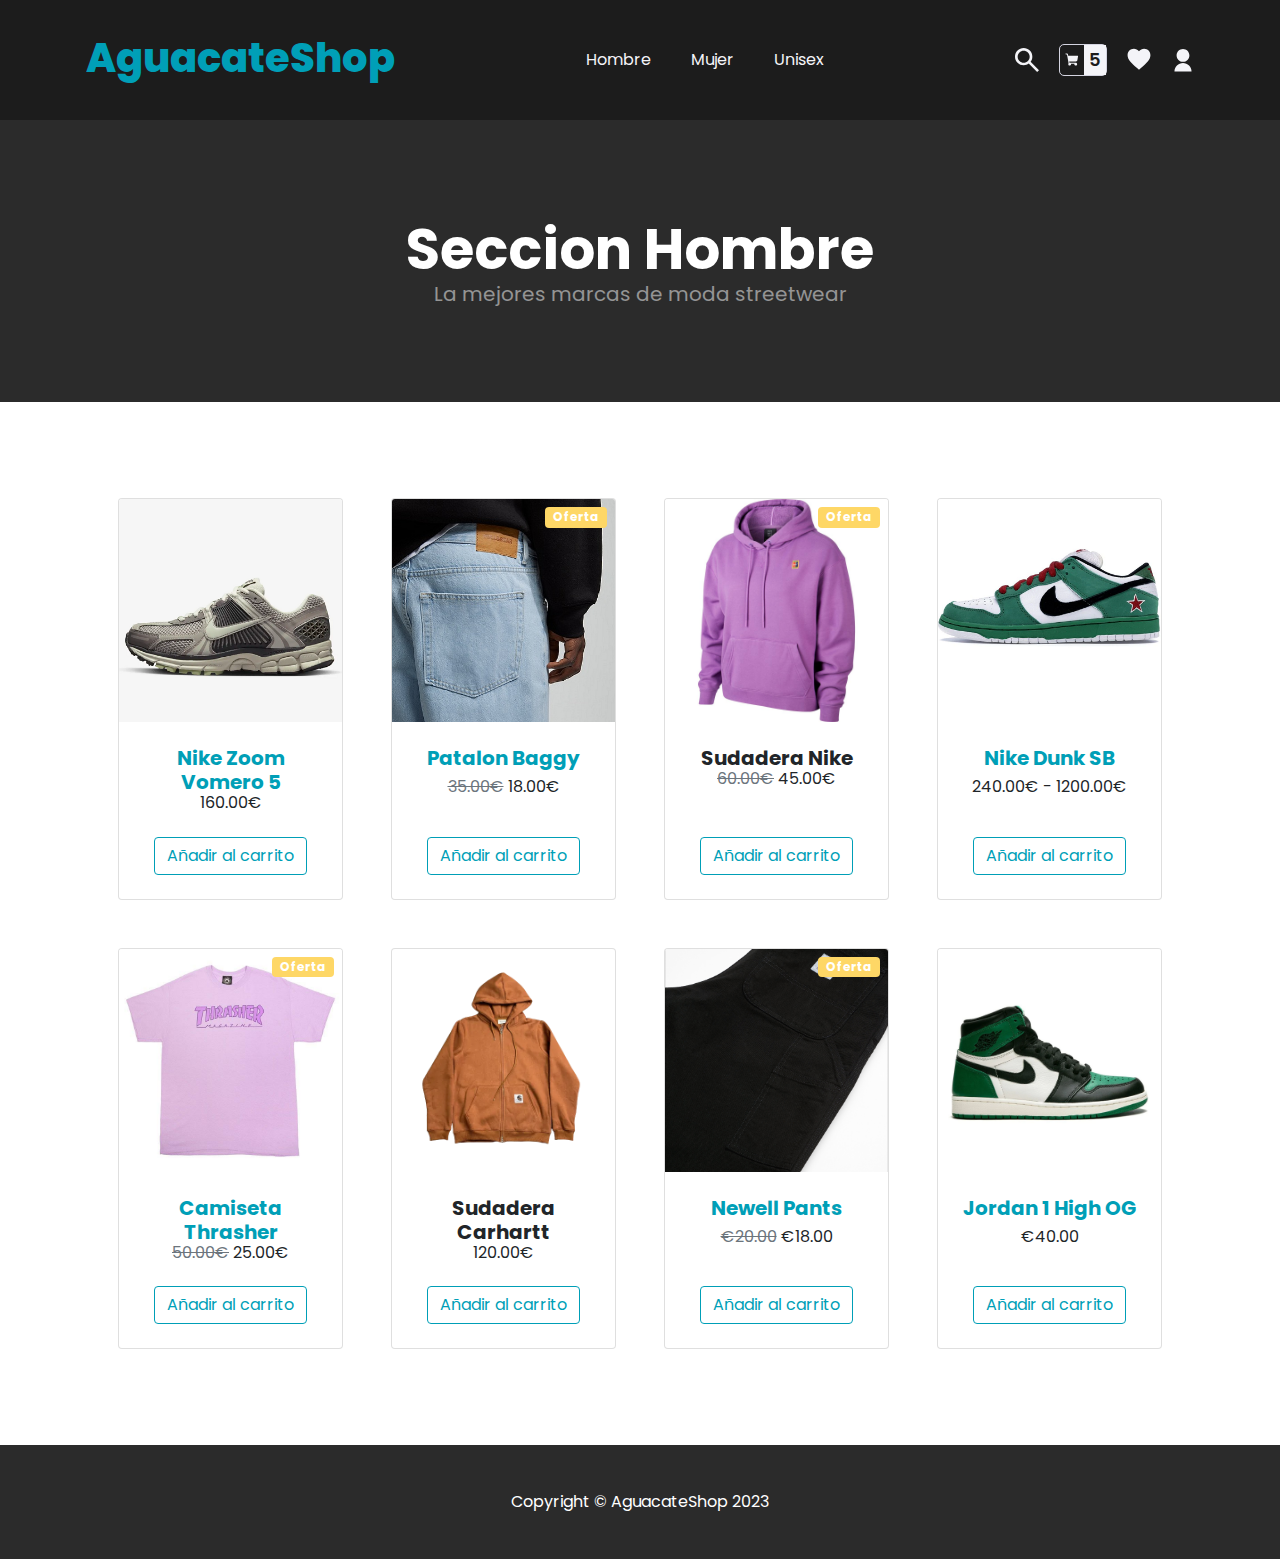
==== commit 74abb7f6: "Combinacion de commits hecha" ====
--- a/index.html
+++ b/index.html
@@ -101,7 +101,7 @@
                             <div class="card-body p-4">
                                 <div class="text-center">
                                     <!-- Product name-->
-                                    <h5 class="fw-bolder">Nike Zoom Vomero 5</h5>
+                                    <h5 class="fw-bolder text-primary">Nike Zoom Vomero 5</h5>
                                     <!-- Product price-->
                                     160.00€
                                 </div>
@@ -115,14 +115,14 @@
                     <div class="col mb-5">
                         <div class="card h-100">
                             <!-- Oferta badge-->
-                            <div class="badge bg-dark text-white position-absolute" style="top: 0.5rem; right: 0.5rem">Oferta</div>
+                            <div class="badge bg-warning text-white position-absolute" style="top: 0.5rem; right: 0.5rem">Oferta</div>
                             <!-- Product image-->
                             <img class="card-img-top" src="img/baggy-jeans.jpg" heigth="350px" width="400px" alt="..." />
                             <!-- Product details-->
                             <div class="card-body p-4">
                                 <div class="text-center">
                                     <!-- Product name-->
-                                    <h5 class="fw-bolder">Patalon Baggy</h5>
+                                    <h5 class="fw-bolder text-primary">Patalon Baggy</h5>
                                     <!-- Product reviews-->
                                     <div class="d-flex justify-content-center small text-warning mb-2">
                                         <div class="bi-star-fill"></div>
@@ -145,7 +145,7 @@
                     <div class="col mb-5">
                         <div class="card h-100">
                             <!-- Oferta badge-->
-                            <div class="badge bg-dark text-white position-absolute" style="top: 0.5rem; right: 0.5rem">Oferta</div>
+                            <div class="badge bg-warning text-white position-absolute" style="top: 0.5rem; right: 0.5rem">Oferta</div>
                             <!-- Product image-->
                             <img class="card-img-top" src="img/sudadera-nike.jpeg" heigth="350px" width="400px" alt="..." />
                             <!-- Product details-->
@@ -172,7 +172,7 @@
                             <div class="card-body p-4">
                                 <div class="text-center">
                                     <!-- Product name-->
-                                    <h5 class="fw-bolder">Nike Dunk SB</h5>
+                                    <h5 class="fw-bolder text-primary">Nike Dunk SB</h5>
                                     <!-- Product reviews-->
                                     <div class="d-flex justify-content-center small text-warning mb-2">
                                         <div class="bi-star-fill"></div>
@@ -194,14 +194,14 @@
                     <div class="col mb-5">
                         <div class="card h-100">
                             <!-- Oferta badge-->
-                            <div class="badge bg-dark text-white position-absolute" style="top: 0.5rem; right: 0.5rem">Oferta</div>
+                            <div class="badge bg-warning text-white position-absolute" style="top: 0.5rem; right: 0.5rem">Oferta</div>
                             <!-- Product image-->
                             <img class="card-img-top" src="img/camiseta-thrasher.jpg" alt="..." />
                             <!-- Product details-->
                             <div class="card-body p-4">
                                 <div class="text-center">
                                     <!-- Product name-->
-                                    <h5 class="fw-bolder">Camiseta Thrasher</h5>
+                                    <h5 class="fw-bolder text-primary">Camiseta Thrasher</h5>
                                     <!-- Product price-->
                                     <span class="text-muted text-decoration-line-through">50.00€</span>
                                     25.00€
@@ -235,14 +235,14 @@
                     <div class="col mb-5">
                         <div class="card h-100">
                             <!-- Oferta badge-->
-                            <div class="badge bg-dark text-white position-absolute" style="top: 0.5rem; right: 0.5rem">Oferta</div>
+                            <div class="badge bg-warning text-white position-absolute" style="top: 0.5rem; right: 0.5rem">Oferta</div>
                             <!-- Product image-->
                             <img class="card-img-top" src="img/double-knee-pant.jpg" alt="..." />
                             <!-- Product details-->
                             <div class="card-body p-4">
                                 <div class="text-center">
                                     <!-- Product name-->
-                                    <h5 class="fw-bolder">Newell Pants</h5>
+                                    <h5 class="fw-bolder text-primary">Newell Pants</h5>
                                     <!-- Product reviews-->
                                     <div class="d-flex justify-content-center small text-warning mb-2">
                                         <div class="bi-star-fill"></div>
@@ -270,7 +270,7 @@
                             <div class="card-body p-4">
                                 <div class="text-center">
                                     <!-- Product name-->
-                                    <h5 class="fw-bolder">Jordan 1 High OG</h5>
+                                    <h5 class="fw-bolder text-primary">Jordan 1 High OG</h5>
                                     <!-- Product reviews-->
                                     <div class="d-flex justify-content-center small text-warning mb-2">
                                         <div class="bi-star-fill"></div>
--- a/css/style.css
+++ b/css/style.css
@@ -129,7 +129,7 @@
     display: none;
     background-color: var(--negro-claro);
     padding: 0;
-    box-shadow: 0 3px 10px rgba(0, 0, 0, 0.7);
+    border-bottom: 3px solid var(--negro);
 }
 
 .opcion-menu:hover {
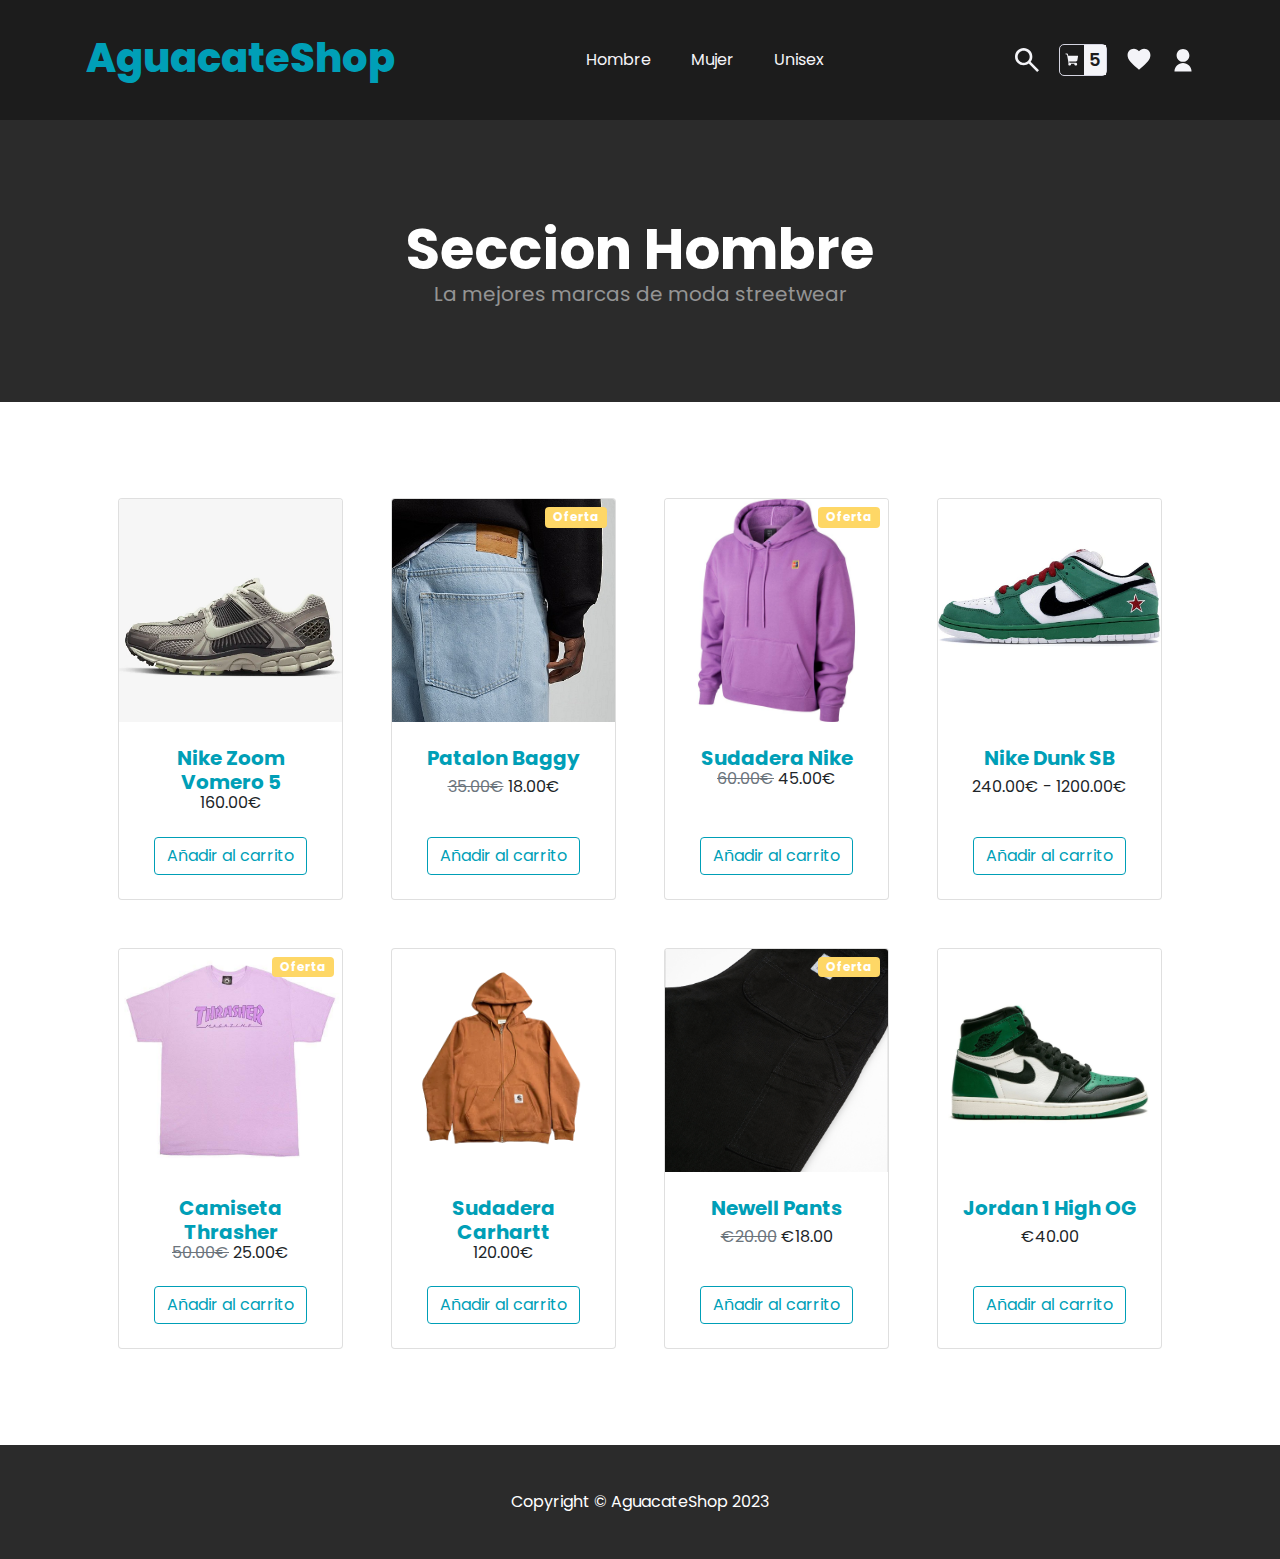
==== commit 11258e7c: "Texto corregido" ====
--- a/index.html
+++ b/index.html
@@ -152,7 +152,7 @@
                             <div class="card-body p-4">
                                 <div class="text-center">
                                     <!-- Product name-->
-                                    <h5 class="fw-bolder">Sudadera Nike</h5>
+                                    <h5 class="fw-bolder  text-primary">Sudadera Nike</h5>
                                     <!-- Product price-->
                                     <span class="text-muted text-decoration-line-through">60.00€</span>
                                     45.00€
@@ -221,7 +221,7 @@
                             <div class="card-body p-4">
                                 <div class="text-center">
                                     <!-- Product name-->
-                                    <h5 class="fw-bolder">Sudadera Carhartt</h5>
+                                    <h5 class="fw-bolder  text-primary">Sudadera Carhartt</h5>
                                     <!-- Product price-->
                                     120.00€
                                 </div>
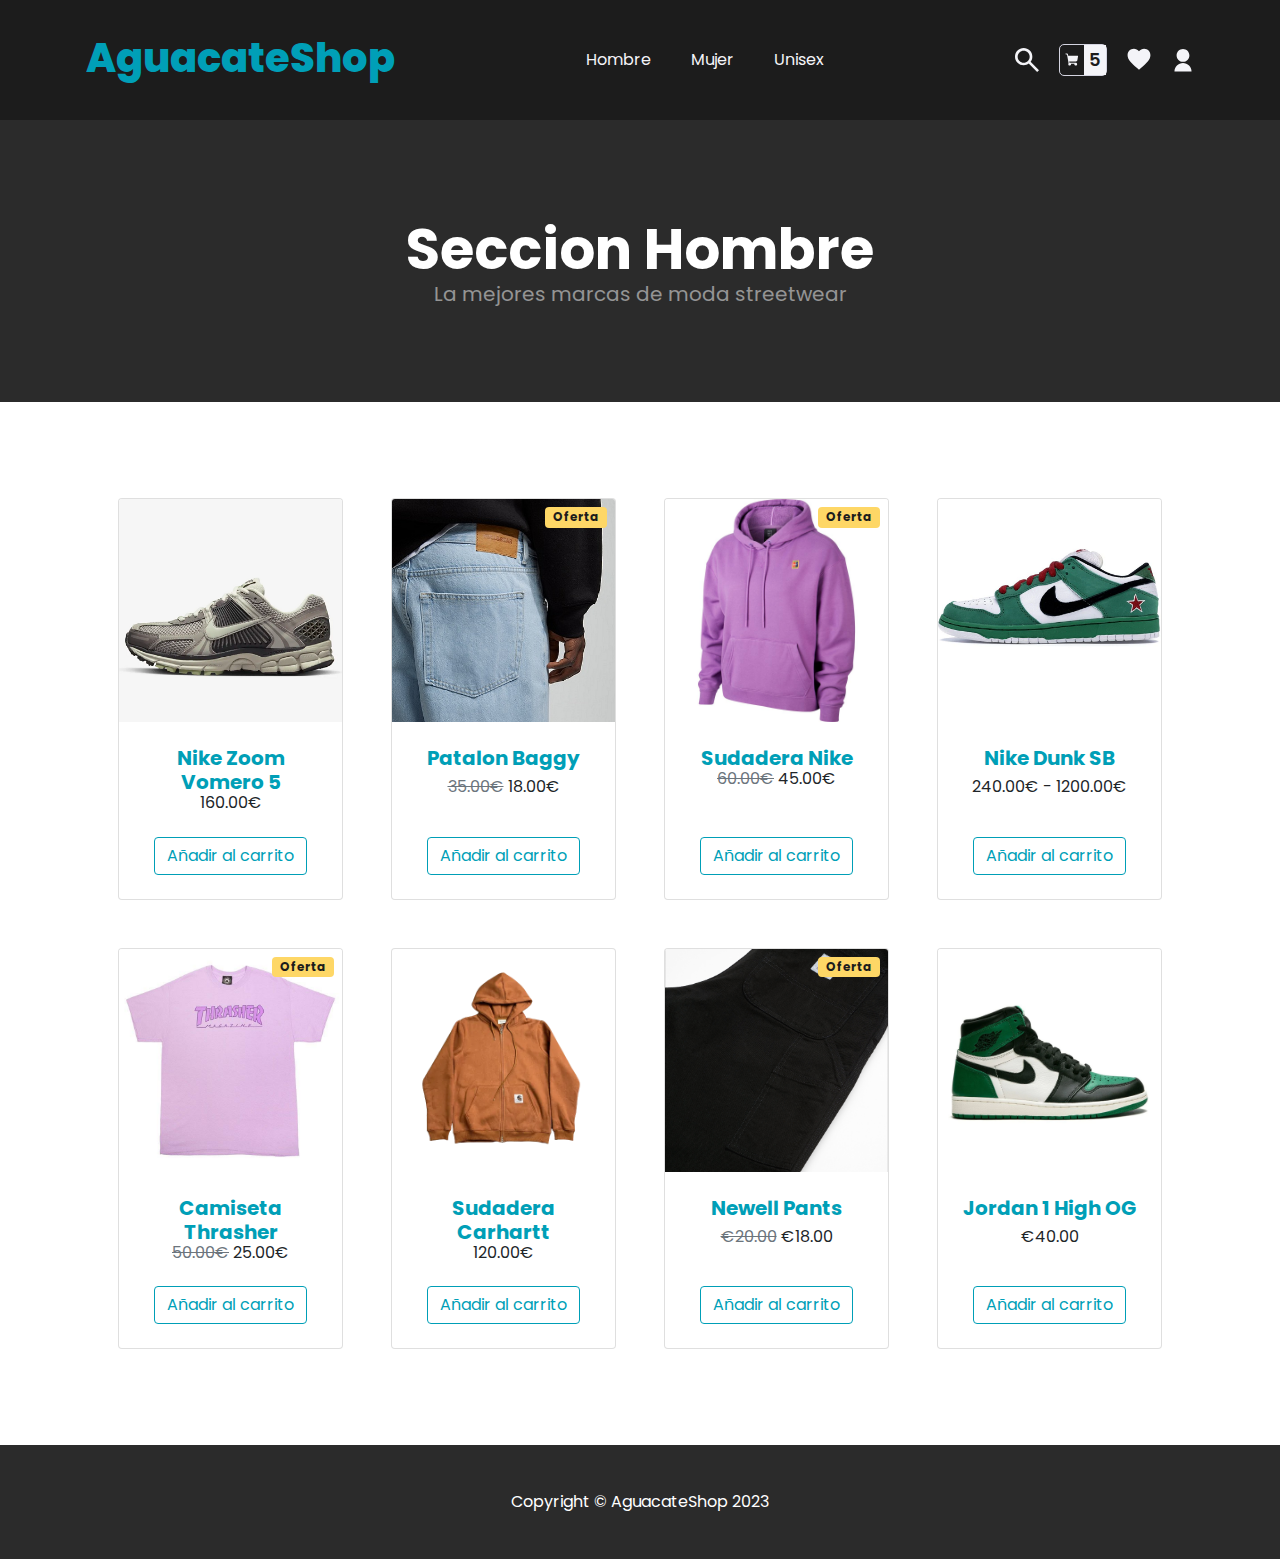
==== commit 6f7fb9da: "Cabecera responsive terminada" ====
--- a/index.html
+++ b/index.html
@@ -18,6 +18,32 @@
         <header>
             <div class="logo-cabecera">
                 <p class="logo--animacion">AguacateShop</p>
+            </div>
+
+            <div class="nav-lateral nav-lateral--small">
+                <svg width="24" height="24" viewBox="0 0 12 12" fill="none" xmlns="http://www.w3.org/2000/svg">
+                    <path
+                        d="M11.0667 12L6.86667 7.8C6.53333 8.06667 6.15 8.27778 5.71667 8.43333C5.28333 8.58889 4.82222 8.66667 4.33333 8.66667C3.12222 8.66667 2.09733 8.24733 1.25867 7.40867C0.419556 6.56956 0 5.54444 0 4.33333C0 3.12222 0.419556 2.09711 1.25867 1.258C2.09733 0.419333 3.12222 0 4.33333 0C5.54444 0 6.56956 0.419333 7.40867 1.258C8.24733 2.09711 8.66667 3.12222 8.66667 4.33333C8.66667 4.82222 8.58889 5.28333 8.43333 5.71667C8.27778 6.15 8.06667 6.53333 7.8 6.86667L12 11.0667L11.0667 12ZM4.33333 7.33333C5.16667 7.33333 5.87511 7.04178 6.45867 6.45867C7.04178 5.87511 7.33333 5.16667 7.33333 4.33333C7.33333 3.5 7.04178 2.79156 6.45867 2.208C5.87511 1.62489 5.16667 1.33333 4.33333 1.33333C3.5 1.33333 2.79156 1.62489 2.208 2.208C1.62489 2.79156 1.33333 3.5 1.33333 4.33333C1.33333 5.16667 1.62489 5.87511 2.208 6.45867C2.79156 7.04178 3.5 7.33333 4.33333 7.33333Z"
+                        fill="#F4F4F8" />
+                </svg>
+                <div class="nav-lateral--carrito">
+                    <svg width="24" height="24" viewBox="0 0 15 14" fill="none" xmlns="http://www.w3.org/2000/svg">
+                        <path
+                            d="M13.9937 3.0875L13.2312 7.26875C13.1683 7.61415 12.9863 7.92655 12.7168 8.15153C12.4472 8.37652 12.1073 8.49983 11.7563 8.5H4.50625L4.78125 10H11.5C11.7967 10 12.0867 10.088 12.3334 10.2528C12.58 10.4176 12.7723 10.6519 12.8858 10.926C12.9994 11.2001 13.0291 11.5017 12.9712 11.7926C12.9133 12.0836 12.7704 12.3509 12.5607 12.5607C12.3509 12.7704 12.0836 12.9133 11.7926 12.9712C11.5017 13.0291 11.2001 12.9994 10.926 12.8858C10.6519 12.7723 10.4176 12.58 10.2528 12.3334C10.088 12.0867 10 11.7967 10 11.5C10.0001 11.3295 10.0297 11.1604 10.0875 11H6.4125C6.47034 11.1604 6.49995 11.3295 6.5 11.5C6.50045 11.742 6.44234 11.9805 6.33062 12.1952C6.2189 12.4099 6.05689 12.5944 5.85843 12.7329C5.65996 12.8714 5.43093 12.9598 5.19088 12.9906C4.95084 13.0214 4.7069 12.9937 4.4799 12.9097C4.2529 12.8258 4.04957 12.6882 3.88728 12.5087C3.72498 12.3292 3.60854 12.113 3.54788 11.8787C3.48722 11.6445 3.48416 11.399 3.53894 11.1632C3.59373 10.9275 3.70474 10.7085 3.8625 10.525L2.13125 1H1C0.867392 1 0.740215 0.947322 0.646447 0.853553C0.552678 0.759785 0.5 0.632608 0.5 0.5C0.5 0.367392 0.552678 0.240215 0.646447 0.146447C0.740215 0.0526784 0.867392 0 1 0H2.13125C2.36465 0.000510561 2.59052 0.082646 2.76973 0.232177C2.94894 0.381709 3.0702 0.589216 3.1125 0.81875L3.41875 2.5H13.5C13.573 2.50015 13.645 2.51649 13.711 2.54783C13.7769 2.57917 13.8351 2.62474 13.8813 2.68125C13.9296 2.73599 13.9649 2.80102 13.9843 2.8714C14.0038 2.94179 14.0071 3.01569 13.9937 3.0875Z"
+                            fill="#F4F4F8" />
+                    </svg>
+                    <p class="nav-lateral--carrito--num-productos">5</p>
+                </div>
+                <svg width="24" height="24" viewBox="0 0 14 13" fill="none" xmlns="http://www.w3.org/2000/svg">
+                    <path
+                        d="M6.99992 12.2333L6.03325 11.3533C2.59992 8.24 0.333252 6.18 0.333252 3.66667C0.333252 1.60667 1.94659 0 3.99992 0C5.15992 0 6.27325 0.54 6.99992 1.38667C7.72659 0.54 8.83992 0 9.99992 0C12.0533 0 13.6666 1.60667 13.6666 3.66667C13.6666 6.18 11.3999 8.24 7.96659 11.3533L6.99992 12.2333Z"
+                        fill="#F4F4F8" />
+                </svg>
+                <svg width="24" height="24" viewBox="0 0 12 15" fill="none" xmlns="http://www.w3.org/2000/svg">
+                    <path
+                        d="M0.666748 14.6667C0.666748 13.2522 1.22865 11.8956 2.22885 10.8955C3.22904 9.89526 4.58559 9.33335 6.00008 9.33335C7.41457 9.33335 8.77112 9.89526 9.77132 10.8955C10.7715 11.8956 11.3334 13.2522 11.3334 14.6667H0.666748ZM6.00008 8.66669C3.79008 8.66669 2.00008 6.87669 2.00008 4.66669C2.00008 2.45669 3.79008 0.666687 6.00008 0.666687C8.21008 0.666687 10.0001 2.45669 10.0001 4.66669C10.0001 6.87669 8.21008 8.66669 6.00008 8.66669Z"
+                        fill="#F4F4F8" />
+                </svg>
             </div>
     
             <nav>
@@ -115,7 +141,7 @@
                     <div class="col mb-5">
                         <div class="card h-100">
                             <!-- Oferta badge-->
-                            <div class="badge bg-warning text-white position-absolute" style="top: 0.5rem; right: 0.5rem">Oferta</div>
+                            <div class="badge bg-warning text-black position-absolute" style="top: 0.5rem; right: 0.5rem">Oferta</div>
                             <!-- Product image-->
                             <img class="card-img-top" src="img/baggy-jeans.jpg" heigth="350px" width="400px" alt="..." />
                             <!-- Product details-->
@@ -145,7 +171,7 @@
                     <div class="col mb-5">
                         <div class="card h-100">
                             <!-- Oferta badge-->
-                            <div class="badge bg-warning text-white position-absolute" style="top: 0.5rem; right: 0.5rem">Oferta</div>
+                            <div class="badge bg-warning text-black position-absolute" style="top: 0.5rem; right: 0.5rem">Oferta</div>
                             <!-- Product image-->
                             <img class="card-img-top" src="img/sudadera-nike.jpeg" heigth="350px" width="400px" alt="..." />
                             <!-- Product details-->
@@ -194,7 +220,7 @@
                     <div class="col mb-5">
                         <div class="card h-100">
                             <!-- Oferta badge-->
-                            <div class="badge bg-warning text-white position-absolute" style="top: 0.5rem; right: 0.5rem">Oferta</div>
+                            <div class="badge bg-warning text-black position-absolute" style="top: 0.5rem; right: 0.5rem">Oferta</div>
                             <!-- Product image-->
                             <img class="card-img-top" src="img/camiseta-thrasher.jpg" alt="..." />
                             <!-- Product details-->
@@ -235,7 +261,7 @@
                     <div class="col mb-5">
                         <div class="card h-100">
                             <!-- Oferta badge-->
-                            <div class="badge bg-warning text-white position-absolute" style="top: 0.5rem; right: 0.5rem">Oferta</div>
+                            <div class="badge bg-warning text-black position-absolute" style="top: 0.5rem; right: 0.5rem">Oferta</div>
                             <!-- Product image-->
                             <img class="card-img-top" src="img/double-knee-pant.jpg" alt="..." />
                             <!-- Product details-->
--- a/css/style.css
+++ b/css/style.css
@@ -137,8 +137,7 @@
     cursor: default;
 }
 
-.opcion-menu:hover .menu-desplegable {
-    display: flex;
+.opcion-menu .menu-desplegable {
     flex-direction: row;
     width: 100%;
     min-height: 80px;
@@ -147,6 +146,10 @@
     align-items: center;
 }
 
+.opcion-menu:hover .menu-desplegable {
+    display: flex;
+}
+
 header nav .barra-navegacion .opcion-menu .menu-desplegable li:hover a {
     color: var(--blanco-hover);
     cursor: pointer;
@@ -156,6 +159,10 @@
     display: flex;
     align-items: center;
     gap: 20px;
+}
+
+header .nav-lateral--small {
+    display: none;
 }
 
 .nav-lateral .nav-lateral--carrito {
@@ -188,12 +195,17 @@
         flex-direction: column;
     }
     header .logo-cabecera {
-        margin: 15px 0;
+        margin-top: 20px;
     }
     header nav .barra-navegacion .opcion-menu .menu-desplegable {
-        top: 200px;
+        top: 262px;
+        flex-wrap: wrap;
     }
     header .nav-lateral {
         display: none;
-    }
-}
+        margin: 20px 0;
+    }
+    header .nav-lateral--small {
+        display: flex;
+    }
+}
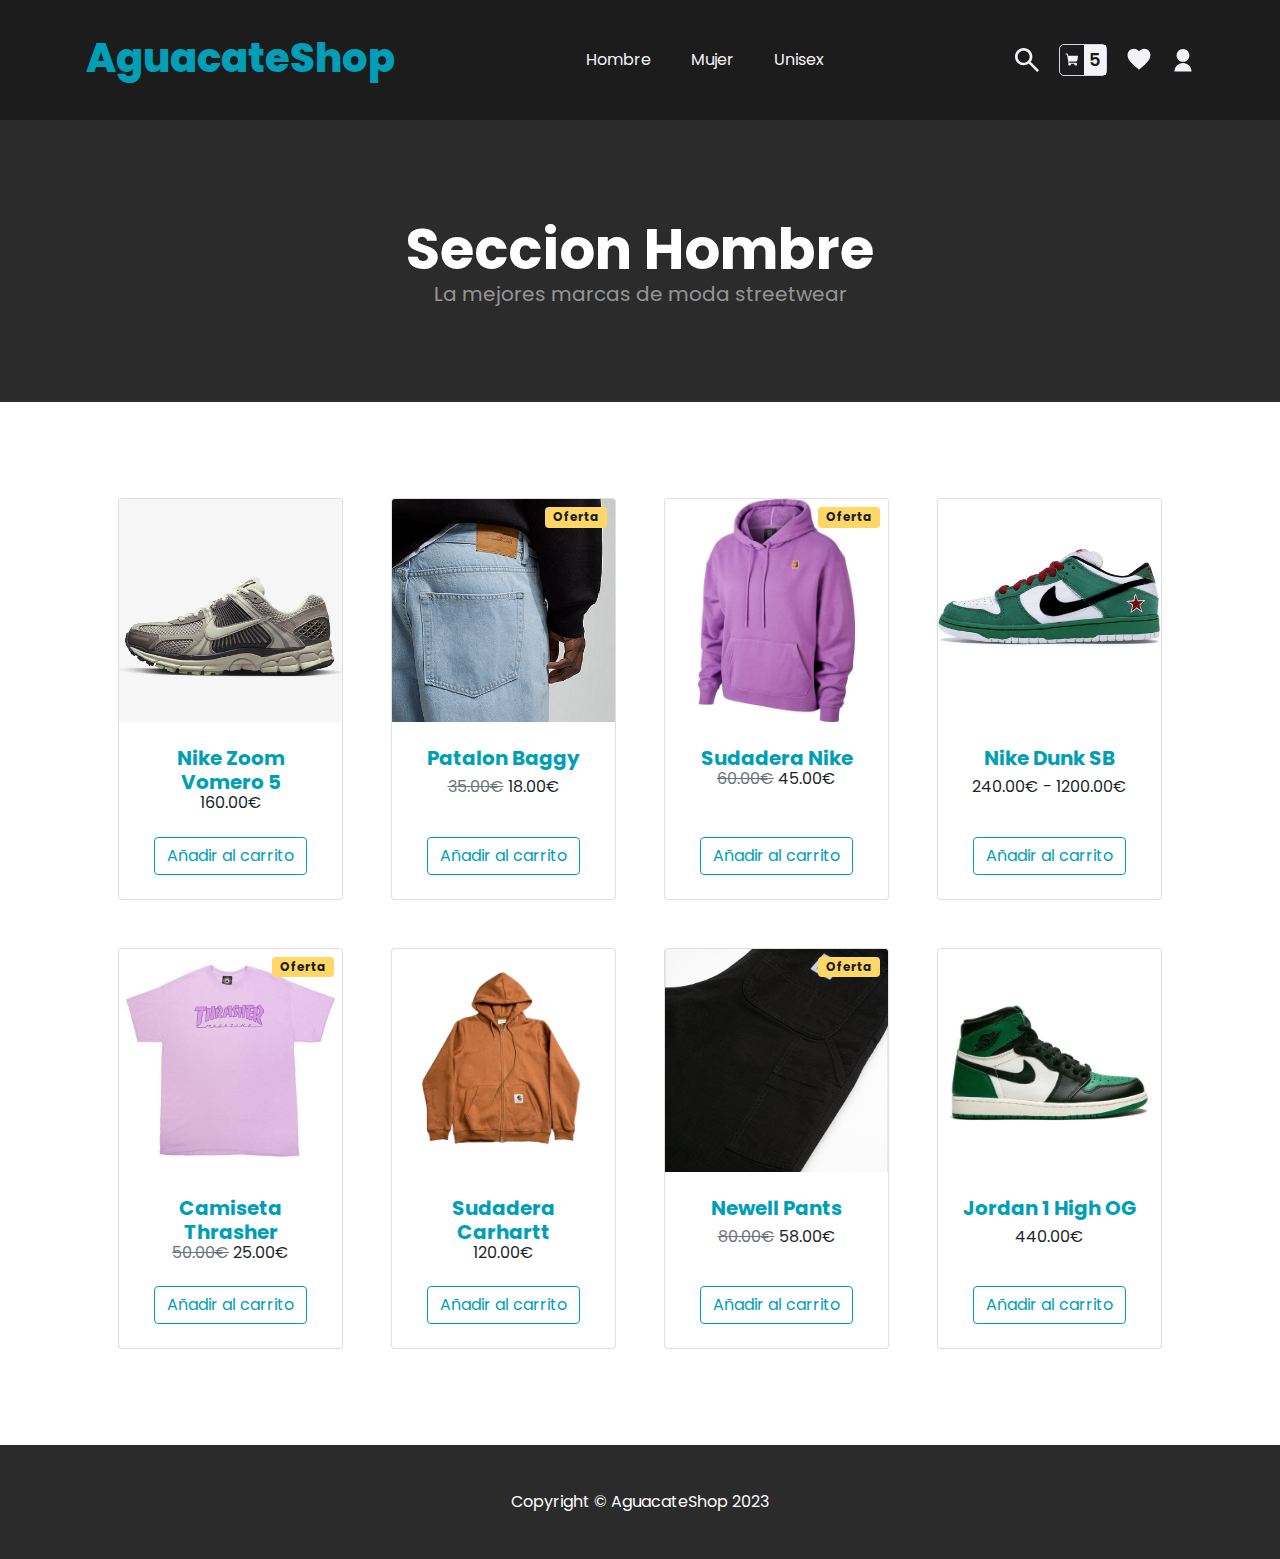
==== commit 9b759b7d: "Cambio precios" ====
--- a/index.html
+++ b/index.html
@@ -6,15 +6,17 @@
         <meta name="description" content="" />
         <meta name="author" content="" />
         <title>Shop Homepage - Start Bootstrap Template</title>
-        <!-- Core theme CSS (includes Bootstrap)-->
+        
+        <!-- Bootstrap -->
         <link rel="stylesheet" href="css/normalize.css">
         <link rel="stylesheet" href="css/bootstrap-5.0.5.css">
+
         <link rel="stylesheet" href="css/style.css">
         
         
     </head>
     <body>
-        <!-- Navigation-->
+
         <header>
             <div class="logo-cabecera">
                 <p class="logo--animacion">AguacateShop</p>
@@ -115,201 +117,153 @@
                 </div>
             </div>
         </div>
-        <!-- Section-->
+        
         <section class="py-5">
             <div class="container px-4 px-lg-5 mt-5">
                 <div class="row gx-4 gx-lg-5 row-cols-2 row-cols-md-3 row-cols-xl-4 justify-content-center">
                     <div class="col mb-5">
                         <div class="card h-100">
-                            <!-- Product image-->
                             <img class="card-img-top" src="img/vomero-5.png" alt="..." heigth="350px" width="400px"/>
-                            <!-- Product details-->
-                            <div class="card-body p-4">
-                                <div class="text-center">
-                                    <!-- Product name-->
+                            <div class="card-body p-4">
+                                <div class="text-center">
                                     <h5 class="fw-bolder text-primary">Nike Zoom Vomero 5</h5>
-                                    <!-- Product price-->
                                     160.00€
                                 </div>
                             </div>
-                            <!-- Product actions-->
-                            <div class="card-footer p-4 pt-0 border-top-0 bg-transparent">
-                                <div class="text-center"><a class="btn btn-outline-dark mt-auto" href="#">Añadir al carrito</a></div>
-                            </div>
-                        </div>
-                    </div>
-                    <div class="col mb-5">
-                        <div class="card h-100">
-                            <!-- Oferta badge-->
-                            <div class="badge bg-warning text-black position-absolute" style="top: 0.5rem; right: 0.5rem">Oferta</div>
-                            <!-- Product image-->
+                            <div class="card-footer p-4 pt-0 border-top-0 bg-transparent">
+                                <div class="text-center"><a class="btn btn-outline-dark mt-auto" href="#">Añadir al carrito</a></div>
+                            </div>
+                        </div>
+                    </div>
+                    <div class="col mb-5">
+                        <div class="card h-100">
+                            <div class="badge bg-warning text-black position-absolute" style="top: 0.5rem; right: 0.5rem">Oferta</div>
                             <img class="card-img-top" src="img/baggy-jeans.jpg" heigth="350px" width="400px" alt="..." />
-                            <!-- Product details-->
-                            <div class="card-body p-4">
-                                <div class="text-center">
-                                    <!-- Product name-->
+                            <div class="card-body p-4">
+                                <div class="text-center">
                                     <h5 class="fw-bolder text-primary">Patalon Baggy</h5>
-                                    <!-- Product reviews-->
-                                    <div class="d-flex justify-content-center small text-warning mb-2">
-                                        <div class="bi-star-fill"></div>
-                                        <div class="bi-star-fill"></div>
-                                        <div class="bi-star-fill"></div>
-                                        <div class="bi-star-fill"></div>
-                                        <div class="bi-star-fill"></div>
-                                    </div>
-                                    <!-- Product price-->
+                                    <div class="d-flex justify-content-center small text-warning mb-2">
+                                        <div class="bi-star-fill"></div>
+                                        <div class="bi-star-fill"></div>
+                                        <div class="bi-star-fill"></div>
+                                        <div class="bi-star-fill"></div>
+                                        <div class="bi-star-fill"></div>
+                                    </div>
                                     <span class="text-muted text-decoration-line-through">35.00€</span>
                                     18.00€
                                 </div>
                             </div>
-                            <!-- Product actions-->
-                            <div class="card-footer p-4 pt-0 border-top-0 bg-transparent">
-                                <div class="text-center"><a class="btn btn-outline-dark mt-auto" href="#">Añadir al carrito</a></div>
-                            </div>
-                        </div>
-                    </div>
-                    <div class="col mb-5">
-                        <div class="card h-100">
-                            <!-- Oferta badge-->
-                            <div class="badge bg-warning text-black position-absolute" style="top: 0.5rem; right: 0.5rem">Oferta</div>
-                            <!-- Product image-->
+                            <div class="card-footer p-4 pt-0 border-top-0 bg-transparent">
+                                <div class="text-center"><a class="btn btn-outline-dark mt-auto" href="#">Añadir al carrito</a></div>
+                            </div>
+                        </div>
+                    </div>
+                    <div class="col mb-5">
+                        <div class="card h-100">
+                            <div class="badge bg-warning text-black position-absolute" style="top: 0.5rem; right: 0.5rem">Oferta</div>
                             <img class="card-img-top" src="img/sudadera-nike.jpeg" heigth="350px" width="400px" alt="..." />
-                            <!-- Product details-->
-                            <div class="card-body p-4">
-                                <div class="text-center">
-                                    <!-- Product name-->
+                            <div class="card-body p-4">
+                                <div class="text-center">
                                     <h5 class="fw-bolder  text-primary">Sudadera Nike</h5>
-                                    <!-- Product price-->
                                     <span class="text-muted text-decoration-line-through">60.00€</span>
                                     45.00€
                                 </div>
                             </div>
-                            <!-- Product actions-->
-                            <div class="card-footer p-4 pt-0 border-top-0 bg-transparent">
-                                <div class="text-center"><a class="btn btn-outline-dark mt-auto" href="#">Añadir al carrito</a></div>
-                            </div>
-                        </div>
-                    </div>
-                    <div class="col mb-5">
-                        <div class="card h-100">
-                            <!-- Product image-->
+                            <div class="card-footer p-4 pt-0 border-top-0 bg-transparent">
+                                <div class="text-center"><a class="btn btn-outline-dark mt-auto" href="#">Añadir al carrito</a></div>
+                            </div>
+                        </div>
+                    </div>
+                    <div class="col mb-5">
+                        <div class="card h-100">
                             <img class="card-img-top" src="img/dunk-sb_heineken.png" alt="..." heigth="350px" width="400px"/>
-                            <!-- Product details-->
-                            <div class="card-body p-4">
-                                <div class="text-center">
-                                    <!-- Product name-->
+                            <div class="card-body p-4">
+                                <div class="text-center">
                                     <h5 class="fw-bolder text-primary">Nike Dunk SB</h5>
-                                    <!-- Product reviews-->
-                                    <div class="d-flex justify-content-center small text-warning mb-2">
-                                        <div class="bi-star-fill"></div>
-                                        <div class="bi-star-fill"></div>
-                                        <div class="bi-star-fill"></div>
-                                        <div class="bi-star-fill"></div>
-                                        <div class="bi-star-fill"></div>
-                                    </div>
-                                    <!-- Product price-->
+                                    <div class="d-flex justify-content-center small text-warning mb-2">
+                                        <div class="bi-star-fill"></div>
+                                        <div class="bi-star-fill"></div>
+                                        <div class="bi-star-fill"></div>
+                                        <div class="bi-star-fill"></div>
+                                        <div class="bi-star-fill"></div>
+                                    </div>
                                     240.00€ - 1200.00€
                                 </div>
                             </div>
-                            <!-- Product actions-->
-                            <div class="card-footer p-4 pt-0 border-top-0 bg-transparent">
-                                <div class="text-center"><a class="btn btn-outline-dark mt-auto" href="#">Añadir al carrito</a></div>
-                            </div>
-                        </div>
-                    </div>
-                    <div class="col mb-5">
-                        <div class="card h-100">
-                            <!-- Oferta badge-->
-                            <div class="badge bg-warning text-black position-absolute" style="top: 0.5rem; right: 0.5rem">Oferta</div>
-                            <!-- Product image-->
+                            <div class="card-footer p-4 pt-0 border-top-0 bg-transparent">
+                                <div class="text-center"><a class="btn btn-outline-dark mt-auto" href="#">Añadir al carrito</a></div>
+                            </div>
+                        </div>
+                    </div>
+                    <div class="col mb-5">
+                        <div class="card h-100">
+                            <div class="badge bg-warning text-black position-absolute" style="top: 0.5rem; right: 0.5rem">Oferta</div>
                             <img class="card-img-top" src="img/camiseta-thrasher.jpg" alt="..." />
-                            <!-- Product details-->
-                            <div class="card-body p-4">
-                                <div class="text-center">
-                                    <!-- Product name-->
+                            <div class="card-body p-4">
+                                <div class="text-center">
                                     <h5 class="fw-bolder text-primary">Camiseta Thrasher</h5>
-                                    <!-- Product price-->
                                     <span class="text-muted text-decoration-line-through">50.00€</span>
                                     25.00€
                                 </div>
                             </div>
-                            <!-- Product actions-->
-                            <div class="card-footer p-4 pt-0 border-top-0 bg-transparent">
-                                <div class="text-center"><a class="btn btn-outline-dark mt-auto" href="#">Añadir al carrito</a></div>
-                            </div>
-                        </div>
-                    </div>
-                    <div class="col mb-5">
-                        <div class="card h-100">
-                            <!-- Product image-->
+                            <div class="card-footer p-4 pt-0 border-top-0 bg-transparent">
+                                <div class="text-center"><a class="btn btn-outline-dark mt-auto" href="#">Añadir al carrito</a></div>
+                            </div>
+                        </div>
+                    </div>
+                    <div class="col mb-5">
+                        <div class="card h-100">
                             <img class="card-img-top" src="img/sudadera-carhartt.webp" alt="..." />
-                            <!-- Product details-->
-                            <div class="card-body p-4">
-                                <div class="text-center">
-                                    <!-- Product name-->
+                            <div class="card-body p-4">
+                                <div class="text-center">
                                     <h5 class="fw-bolder  text-primary">Sudadera Carhartt</h5>
-                                    <!-- Product price-->
                                     120.00€
                                 </div>
                             </div>
-                            <!-- Product actions-->
-                            <div class="card-footer p-4 pt-0 border-top-0 bg-transparent">
-                                <div class="text-center"><a class="btn btn-outline-dark mt-auto" href="#">Añadir al carrito</a></div>
-                            </div>
-                        </div>
-                    </div>
-                    <div class="col mb-5">
-                        <div class="card h-100">
-                            <!-- Oferta badge-->
-                            <div class="badge bg-warning text-black position-absolute" style="top: 0.5rem; right: 0.5rem">Oferta</div>
-                            <!-- Product image-->
+                            <div class="card-footer p-4 pt-0 border-top-0 bg-transparent">
+                                <div class="text-center"><a class="btn btn-outline-dark mt-auto" href="#">Añadir al carrito</a></div>
+                            </div>
+                        </div>
+                    </div>
+                    <div class="col mb-5">
+                        <div class="card h-100">
+                            <div class="badge bg-warning text-black position-absolute" style="top: 0.5rem; right: 0.5rem">Oferta</div>
                             <img class="card-img-top" src="img/double-knee-pant.jpg" alt="..." />
-                            <!-- Product details-->
-                            <div class="card-body p-4">
-                                <div class="text-center">
-                                    <!-- Product name-->
+                            <div class="card-body p-4">
+                                <div class="text-center">
                                     <h5 class="fw-bolder text-primary">Newell Pants</h5>
-                                    <!-- Product reviews-->
-                                    <div class="d-flex justify-content-center small text-warning mb-2">
-                                        <div class="bi-star-fill"></div>
-                                        <div class="bi-star-fill"></div>
-                                        <div class="bi-star-fill"></div>
-                                        <div class="bi-star-fill"></div>
-                                        <div class="bi-star-fill"></div>
-                                    </div>
-                                    <!-- Product price-->
-                                    <span class="text-muted text-decoration-line-through">€20.00</span>
-                                    €18.00
-                                </div>
-                            </div>
-                            <!-- Product actions-->
-                            <div class="card-footer p-4 pt-0 border-top-0 bg-transparent">
-                                <div class="text-center"><a class="btn btn-outline-dark mt-auto" href="#">Añadir al carrito</a></div>
-                            </div>
-                        </div>
-                    </div>
-                    <div class="col mb-5">
-                        <div class="card h-100">
-                            <!-- Product image-->
+                                    <div class="d-flex justify-content-center small text-warning mb-2">
+                                        <div class="bi-star-fill"></div>
+                                        <div class="bi-star-fill"></div>
+                                        <div class="bi-star-fill"></div>
+                                        <div class="bi-star-fill"></div>
+                                        <div class="bi-star-fill"></div>
+                                    </div>
+                                    <span class="text-muted text-decoration-line-through">80.00€</span>
+                                    58.00€
+                                </div>
+                            </div>
+                            <div class="card-footer p-4 pt-0 border-top-0 bg-transparent">
+                                <div class="text-center"><a class="btn btn-outline-dark mt-auto" href="#">Añadir al carrito</a></div>
+                            </div>
+                        </div>
+                    </div>
+                    <div class="col mb-5">
+                        <div class="card h-100">
                             <img class="card-img-top" src="img/jordan-1-high.png" alt="..." />
-                            <!-- Product details-->
-                            <div class="card-body p-4">
-                                <div class="text-center">
-                                    <!-- Product name-->
+                            <div class="card-body p-4">
+                                <div class="text-center">
                                     <h5 class="fw-bolder text-primary">Jordan 1 High OG</h5>
-                                    <!-- Product reviews-->
-                                    <div class="d-flex justify-content-center small text-warning mb-2">
-                                        <div class="bi-star-fill"></div>
-                                        <div class="bi-star-fill"></div>
-                                        <div class="bi-star-fill"></div>
-                                        <div class="bi-star-fill"></div>
-                                        <div class="bi-star-fill"></div>
-                                    </div>
-                                    <!-- Product price-->
-                                    €40.00
-                                </div>
-                            </div>
-                            <!-- Product actions-->
+                                    <div class="d-flex justify-content-center small text-warning mb-2">
+                                        <div class="bi-star-fill"></div>
+                                        <div class="bi-star-fill"></div>
+                                        <div class="bi-star-fill"></div>
+                                        <div class="bi-star-fill"></div>
+                                        <div class="bi-star-fill"></div>
+                                    </div>
+                                    440.00€
+                                </div>
+                            </div>
                             <div class="card-footer p-4 pt-0 border-top-0 bg-transparent">
                                 <div class="text-center"><a class="btn btn-outline-dark mt-auto" href="#">Añadir al carrito</a></div>
                             </div>
@@ -318,14 +272,12 @@
                 </div>
             </div>
         </section>
-        <!-- Footer-->
-        <footer class="py-5 bg-dark">
+                <footer class="py-5 bg-dark">
             <div class="container"><p class="m-0 text-center text-white">Copyright &copy; AguacateShop 2023</p></div>
         </footer>
-        <!-- Bootstrap core JS-->
+
         <script src="https://cdn.jsdelivr.net/npm/bootstrap@5.1.3/dist/js/bootstrap.bundle.min.js"></script>
         <script type="text/javascript" src="js/gsap.min.js"></script>
-        <!-- Core theme JS-->
         <script src="js/script.js"></script>
     </body>
 </html>
